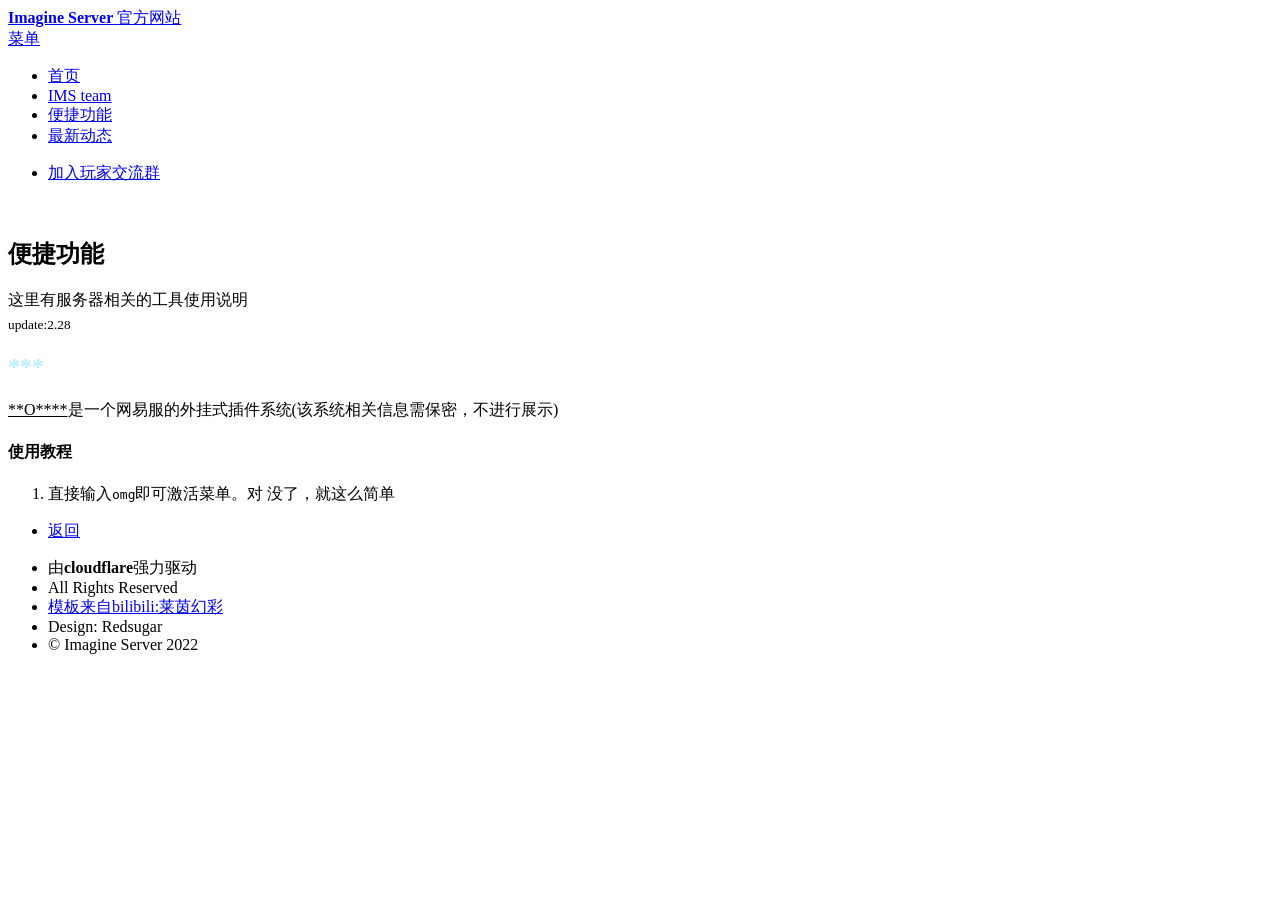
==== function.html @ ac9295f9 "Add files via upload" ====
<!DOCTYPE HTML>
<!--
	Forty by HTML5 UP
	html5up.net | @ajlkn
	Free for personal and commercial use under the CCA 3.0 license (html5up.net/license)
-->
<html>
	<head>
		<title>幻想浮城生电服务器 | 官方网站</title>
				<meta charset="utf-8" />
				<meta name="keywords" content="传奇,LEGS服务器,LEGServer,Legendary国际服,">
				<meta name="viewport" content="width=device-width, initial-scale=1, user-scalable=no" />
				<link rel="stylesheet" href="assets/css/main.css" />
				<link rel="shortcut icon" href="images/cd.ico"/>
				<noscript><link rel="stylesheet" href="assets/css/noscript.css" /></noscript>
			</head>
		<body class="is-preload">
		
			<!-- Wrapper -->
				<div id="wrapper">
		
					<!-- Header -->
						<header id="header" class="alt">
							<a href="index.html" class="logo"><strong>Imagine  Server</strong> <span> 官方网站</span></a>
							<nav>
								<a href="#menu">菜单</a>
							</nav>
						</header>
		
					<!-- Menu -->
						<nav id="menu">
							<ul class="links">
								<li><a href="index.html">首页</a></li>
								<li><a href="team.html">IMS team</a></li>
								<li><a href="function.html">便捷功能</a></li>
								<li><a href="404.html">最新动态</a></li>
							</ul>
							<ul class="actions stacked">
								<li><a href="https://jq.qq.com/?_wv=1027&k=iuKYeEGl" class="button primary fit">加入玩家交流群</a></li>
							</ul>
						</nav>

				<!-- Banner -->
				<!-- Note: The "styleN" class below should match that of the header element. -->
					<section id="banner" class="style3">
						<div class="inner">
							<span class="image">
								<img src="images/pic07.jpg" alt="" />
							</span>
							<header class="major">
								<h1>便捷功能</h1>
							</header>
							<div class="content">
								<p>这里有服务器相关的工具使用说明<br><sub>update:2.28</sub></p>
							</div>
						</div>
					</section>

				<!-- Main -->
					<div id="main">

						<!-- One -->
					<div class="inner">
						<div class="row">
							<div class="col-6 col-12-small">
								<h2><font color="#b7efff">***</font></h2>
								<p><u>**O****</u>是一个网易服的外挂式插件系统(该系统相关信息需保密，不进行展示)</p>
								
								<h4>使用教程</h4>
								<ol>
									<li>直接输入<code>omg</code>即可激活菜单。对 没了，就这么简单</li>
								</ol>
								</div>
							</div>
					</div>
					<div class="col-6 col-12-small">
						<ul class="actions stacked">
						<li><a href="index.html" class="button primary fit">返回</a></li>
						</ul>
					</div>
				<!-- Footer -->
					<footer id="footer">
						<div class="inner">
							<ul class="copyright">
								<li>由<strong>cloudflare</strong>强力驱动</li><li>All Rights Reserved</li><li><a href="https://space.bilibili.com/520320534/">模板来自bilibili:莱茵幻彩</a></li><li>Design: Redsugar</li><li>&copy; Imagine Server 2022</li><!--   莱幻工作室——IMS幻想浮城服务器管理组-->
							</ul>
						</div>
					</footer>
					</div>

			

		<!-- Scripts -->
			<script src="assets/js/jquery.min.js"></script>
			<script src="assets/js/jquery.scrolly.min.js"></script>
			<script src="assets/js/jquery.scrollex.min.js"></script>
			<script src="assets/js/browser.min.js"></script>
			<script src="assets/js/breakpoints.min.js"></script>
			<script src="assets/js/util.js"></script>
			<script src="assets/js/main.js"></script>

	</body>
</html>
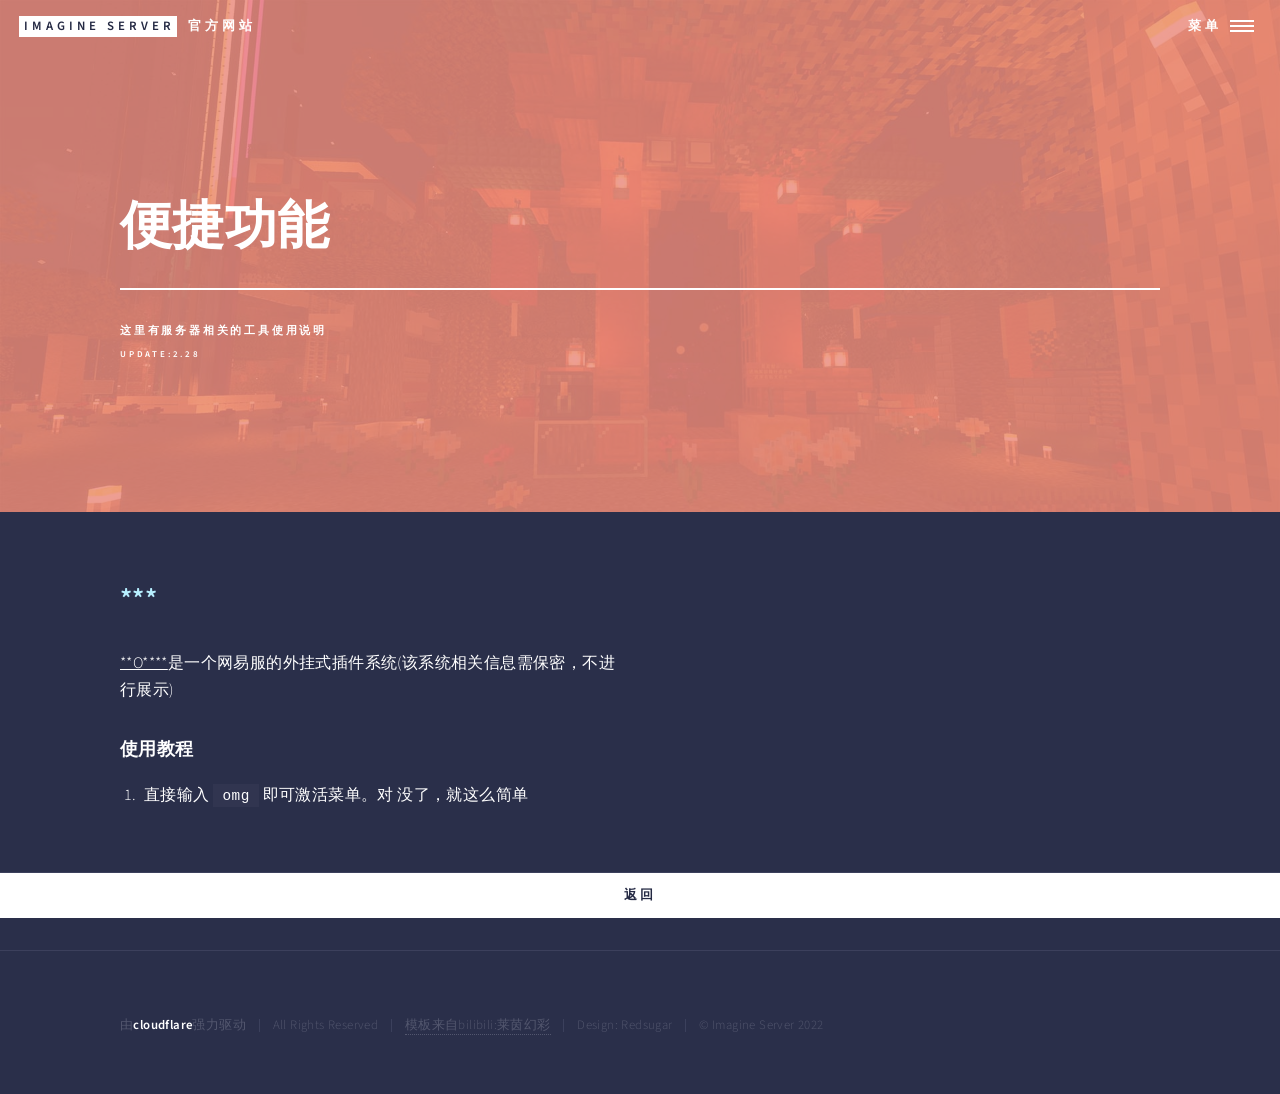
==== commit 3454befb: "Update function.html" ====
--- a/function.html
+++ b/function.html
@@ -6,7 +6,7 @@
 -->
 <html>
 	<head>
-		<title>幻想浮城生电服务器 | 官方网站</title>
+		<title>LEGS服务器 | 官方网站</title>
 				<meta charset="utf-8" />
 				<meta name="keywords" content="传奇,LEGS服务器,LEGServer,Legendary国际服,">
 				<meta name="viewport" content="width=device-width, initial-scale=1, user-scalable=no" />
@@ -31,12 +31,12 @@
 						<nav id="menu">
 							<ul class="links">
 								<li><a href="index.html">首页</a></li>
-								<li><a href="team.html">IMS team</a></li>
+								<li><a href="team.html">LEGS team</a></li>
 								<li><a href="function.html">便捷功能</a></li>
 								<li><a href="404.html">最新动态</a></li>
 							</ul>
 							<ul class="actions stacked">
-								<li><a href="https://jq.qq.com/?_wv=1027&k=iuKYeEGl" class="button primary fit">加入玩家交流群</a></li>
+								<li><a href="https://qm.qq.com/q/pB5KDAS6Sy" class="button primary fit">加入玩家交流群</a></li>
 							</ul>
 						</nav>
 
@@ -100,4 +100,4 @@
 			<script src="assets/js/main.js"></script>
 
 	</body>
-</html>+</html>
--- a/assets/css/main.css
+++ b/assets/css/main.css
@@ -0,0 +1,3952 @@
+@import url(fontawesome-all.min.css);
+@import url("https://fonts.googleapis.com/css?family=Source+Sans+Pro:300,300italic,600,600italic");
+
+/*
+	Forty by HTML5 UP
+	html5up.net | @ajlkn
+	Free for personal and commercial use under the CCA 3.0 license (html5up.net/license)
+*/
+
+html, body, div, span, applet, object,
+iframe, h1, h2, h3, h4, h5, h6, p, blockquote,
+pre, a, abbr, acronym, address, big, cite,
+code, del, dfn, em, img, ins, kbd, q, s, samp,
+small, strike, strong, sub, sup, tt, var, b,
+u, i, center, dl, dt, dd, ol, ul, li, fieldset,
+form, label, legend, table, caption, tbody,
+tfoot, thead, tr, th, td, article, aside,
+canvas, details, embed, figure, figcaption,
+footer, header, hgroup, menu, nav, output, ruby,
+section, summary, time, mark, audio, video {
+	margin: 0;
+	padding: 0;
+	border: 0;
+	font-size: 100%;
+	font: inherit;
+	vertical-align: baseline;}
+
+article, aside, details, figcaption, figure,
+footer, header, hgroup, menu, nav, section {
+	display: block;}
+
+body {
+	line-height: 1;
+}
+
+ol, ul {
+	list-style: none;
+}
+
+blockquote, q {
+	quotes: none;
+}
+
+	blockquote:before, blockquote:after, q:before, q:after {
+		content: '';
+		content: none;
+	}
+
+table {
+	border-collapse: collapse;
+	border-spacing: 0;
+}
+
+body {
+	-webkit-text-size-adjust: none;
+}
+
+mark {
+	background-color: transparent;
+	color: inherit;
+}
+
+input::-moz-focus-inner {
+	border: 0;
+	padding: 0;
+}
+
+input, select, textarea {
+	-moz-appearance: none;
+	-webkit-appearance: none;
+	-ms-appearance: none;
+	appearance: none;
+}
+
+/* Basic */
+
+	@-ms-viewport {
+		width: device-width;
+	}
+
+	body {
+		-ms-overflow-style: scrollbar;
+	}
+
+	@media screen and (max-width: 480px) {
+
+		html, body {
+			min-width: 320px;
+		}
+
+	}
+
+	html {
+		box-sizing: border-box;
+	}
+
+	*, *:before, *:after {
+		box-sizing: inherit;
+	}
+
+	body {
+		background: #242943;
+	}
+
+		body.is-preload *, body.is-preload *:before, body.is-preload *:after {
+			-moz-animation: none !important;
+			-webkit-animation: none !important;
+			-ms-animation: none !important;
+			animation: none !important;
+			-moz-transition: none !important;
+			-webkit-transition: none !important;
+			-ms-transition: none !important;
+			transition: none !important;
+		}
+
+/* Type */
+
+	body, input, select, textarea {
+		color: #ffffff;
+		font-family: "Source Sans Pro", Helvetica, sans-serif;
+		font-size: 17pt;
+		font-weight: 300;
+		letter-spacing: 0.025em;
+		line-height: 1.65;
+	}
+
+		@media screen and (max-width: 1680px) {
+
+			body, input, select, textarea {
+				font-size: 14pt;
+			}
+
+		}
+
+		@media screen and (max-width: 1280px) {
+
+			body, input, select, textarea {
+				font-size: 12pt;
+			}
+
+		}
+
+		@media screen and (max-width: 360px) {
+
+			body, input, select, textarea {
+				font-size: 11pt;
+			}
+
+		}
+
+	a {
+		-moz-transition: color 0.2s ease-in-out, border-bottom-color 0.2s ease-in-out;
+		-webkit-transition: color 0.2s ease-in-out, border-bottom-color 0.2s ease-in-out;
+		-ms-transition: color 0.2s ease-in-out, border-bottom-color 0.2s ease-in-out;
+		transition: color 0.2s ease-in-out, border-bottom-color 0.2s ease-in-out;
+		border-bottom: dotted 1px;
+		color: inherit;
+		text-decoration: none;
+	}
+
+		a:hover {
+			border-bottom-color: transparent;
+			color: #9bf1ff !important;
+		}
+
+		a:active {
+			color: #53e3fb !important;
+		}
+
+	strong, b {
+		color: #ffffff;
+		font-weight: 600;
+	}
+
+	em, i {
+		font-style: italic;
+	}
+
+	p {
+		margin: 0 0 2em 0;
+	}
+
+	h1, h2, h3, h4, h5, h6 {
+		color: #ffffff;
+		font-weight: 600;
+		line-height: 1.65;
+		margin: 0 0 1em 0;
+	}
+
+		h1 a, h2 a, h3 a, h4 a, h5 a, h6 a {
+			color: inherit;
+			border-bottom: 0;
+		}
+
+	h1 {
+		font-size: 2.5em;
+	}
+
+	h2 {
+		font-size: 1.75em;
+	}
+
+	h3 {
+		font-size: 1.35em;
+	}
+
+	h4 {
+		font-size: 1.1em;
+	}
+
+	h5 {
+		font-size: 0.9em;
+	}
+
+	h6 {
+		font-size: 0.7em;
+	}
+
+	@media screen and (max-width: 736px) {
+
+		h1 {
+			font-size: 2em;
+		}
+
+		h2 {
+			font-size: 1.5em;
+		}
+
+		h3 {
+			font-size: 1.25em;
+		}
+
+	}
+
+	sub {
+		font-size: 0.8em;
+		position: relative;
+		top: 0.5em;
+	}
+
+	sup {
+		font-size: 0.8em;
+		position: relative;
+		top: -0.5em;
+	}
+
+	blockquote {
+		border-left: solid 4px rgba(212, 212, 255, 0.1);
+		font-style: italic;
+		margin: 0 0 2em 0;
+		padding: 0.5em 0 0.5em 2em;
+	}
+
+	code {
+		background: rgba(212, 212, 255, 0.035);
+		font-family: "Courier New", monospace;
+		font-size: 0.9em;
+		margin: 0 0.25em;
+		padding: 0.25em 0.65em;
+	}
+
+	pre {
+		-webkit-overflow-scrolling: touch;
+		font-family: "Courier New", monospace;
+		font-size: 0.9em;
+		margin: 0 0 2em 0;
+	}
+
+		pre code {
+			display: block;
+			line-height: 1.75;
+			padding: 1em 1.5em;
+			overflow-x: auto;
+		}
+
+	hr {
+		border: 0;
+		border-bottom: solid 1px rgba(212, 212, 255, 0.1);
+		margin: 2em 0;
+	}
+
+		hr.major {
+			margin: 3em 0;
+		}
+
+	.align-left {
+		text-align: left;
+	}
+
+	.align-center {
+		text-align: center;
+	}
+
+	.align-right {
+		text-align: right;
+	}
+
+/* Row */
+
+	.row {
+		display: flex;
+		flex-wrap: wrap;
+		box-sizing: border-box;
+		align-items: stretch;
+	}
+
+		.row > * {
+			box-sizing: border-box;
+		}
+
+		.row.gtr-uniform > * > :last-child {
+			margin-bottom: 0;
+		}
+
+		.row.aln-left {
+			justify-content: flex-start;
+		}
+
+		.row.aln-center {
+			justify-content: center;
+		}
+
+		.row.aln-right {
+			justify-content: flex-end;
+		}
+
+		.row.aln-top {
+			align-items: flex-start;
+		}
+
+		.row.aln-middle {
+			align-items: center;
+		}
+
+		.row.aln-bottom {
+			align-items: flex-end;
+		}
+
+		.row > .imp {
+			order: -1;
+		}
+
+		.row > .col-1 {
+			width: 8.33333%;
+		}
+
+		.row > .off-1 {
+			margin-left: 8.33333%;
+		}
+
+		.row > .col-2 {
+			width: 16.66667%;
+		}
+
+		.row > .off-2 {
+			margin-left: 16.66667%;
+		}
+
+		.row > .col-3 {
+			width: 25%;
+		}
+
+		.row > .off-3 {
+			margin-left: 25%;
+		}
+
+		.row > .col-4 {
+			width: 33.33333%;
+		}
+
+		.row > .off-4 {
+			margin-left: 33.33333%;
+		}
+
+		.row > .col-5 {
+			width: 41.66667%;
+		}
+
+		.row > .off-5 {
+			margin-left: 41.66667%;
+		}
+
+		.row > .col-6 {
+			width: 50%;
+		}
+
+		.row > .off-6 {
+			margin-left: 50%;
+		}
+
+		.row > .col-7 {
+			width: 58.33333%;
+		}
+
+		.row > .off-7 {
+			margin-left: 58.33333%;
+		}
+
+		.row > .col-8 {
+			width: 66.66667%;
+		}
+
+		.row > .off-8 {
+			margin-left: 66.66667%;
+		}
+
+		.row > .col-9 {
+			width: 75%;
+		}
+
+		.row > .off-9 {
+			margin-left: 75%;
+		}
+
+		.row > .col-10 {
+			width: 83.33333%;
+		}
+
+		.row > .off-10 {
+			margin-left: 83.33333%;
+		}
+
+		.row > .col-11 {
+			width: 91.66667%;
+		}
+
+		.row > .off-11 {
+			margin-left: 91.66667%;
+		}
+
+		.row > .col-12 {
+			width: 100%;
+		}
+
+		.row > .off-12 {
+			margin-left: 100%;
+		}
+
+		.row.gtr-0 {
+			margin-top: 0;
+			margin-left: 0em;
+		}
+
+			.row.gtr-0 > * {
+				padding: 0 0 0 0em;
+			}
+
+			.row.gtr-0.gtr-uniform {
+				margin-top: 0em;
+			}
+
+				.row.gtr-0.gtr-uniform > * {
+					padding-top: 0em;
+				}
+
+		.row.gtr-25 {
+			margin-top: 0;
+			margin-left: -0.5em;
+		}
+
+			.row.gtr-25 > * {
+				padding: 0 0 0 0.5em;
+			}
+
+			.row.gtr-25.gtr-uniform {
+				margin-top: -0.5em;
+			}
+
+				.row.gtr-25.gtr-uniform > * {
+					padding-top: 0.5em;
+				}
+
+		.row.gtr-50 {
+			margin-top: 0;
+			margin-left: -1em;
+		}
+
+			.row.gtr-50 > * {
+				padding: 0 0 0 1em;
+			}
+
+			.row.gtr-50.gtr-uniform {
+				margin-top: -1em;
+			}
+
+				.row.gtr-50.gtr-uniform > * {
+					padding-top: 1em;
+				}
+
+		.row {
+			margin-top: 0;
+			margin-left: -2em;
+		}
+
+			.row > * {
+				padding: 0 0 0 2em;
+			}
+
+			.row.gtr-uniform {
+				margin-top: -2em;
+			}
+
+				.row.gtr-uniform > * {
+					padding-top: 2em;
+				}
+
+		.row.gtr-150 {
+			margin-top: 0;
+			margin-left: -3em;
+		}
+
+			.row.gtr-150 > * {
+				padding: 0 0 0 3em;
+			}
+
+			.row.gtr-150.gtr-uniform {
+				margin-top: -3em;
+			}
+
+				.row.gtr-150.gtr-uniform > * {
+					padding-top: 3em;
+				}
+
+		.row.gtr-200 {
+			margin-top: 0;
+			margin-left: -4em;
+		}
+
+			.row.gtr-200 > * {
+				padding: 0 0 0 4em;
+			}
+
+			.row.gtr-200.gtr-uniform {
+				margin-top: -4em;
+			}
+
+				.row.gtr-200.gtr-uniform > * {
+					padding-top: 4em;
+				}
+
+		@media screen and (max-width: 1680px) {
+
+			.row {
+				display: flex;
+				flex-wrap: wrap;
+				box-sizing: border-box;
+				align-items: stretch;
+			}
+
+				.row > * {
+					box-sizing: border-box;
+				}
+
+				.row.gtr-uniform > * > :last-child {
+					margin-bottom: 0;
+				}
+
+				.row.aln-left {
+					justify-content: flex-start;
+				}
+
+				.row.aln-center {
+					justify-content: center;
+				}
+
+				.row.aln-right {
+					justify-content: flex-end;
+				}
+
+				.row.aln-top {
+					align-items: flex-start;
+				}
+
+				.row.aln-middle {
+					align-items: center;
+				}
+
+				.row.aln-bottom {
+					align-items: flex-end;
+				}
+
+				.row > .imp-xlarge {
+					order: -1;
+				}
+
+				.row > .col-1-xlarge {
+					width: 8.33333%;
+				}
+
+				.row > .off-1-xlarge {
+					margin-left: 8.33333%;
+				}
+
+				.row > .col-2-xlarge {
+					width: 16.66667%;
+				}
+
+				.row > .off-2-xlarge {
+					margin-left: 16.66667%;
+				}
+
+				.row > .col-3-xlarge {
+					width: 25%;
+				}
+
+				.row > .off-3-xlarge {
+					margin-left: 25%;
+				}
+
+				.row > .col-4-xlarge {
+					width: 33.33333%;
+				}
+
+				.row > .off-4-xlarge {
+					margin-left: 33.33333%;
+				}
+
+				.row > .col-5-xlarge {
+					width: 41.66667%;
+				}
+
+				.row > .off-5-xlarge {
+					margin-left: 41.66667%;
+				}
+
+				.row > .col-6-xlarge {
+					width: 50%;
+				}
+
+				.row > .off-6-xlarge {
+					margin-left: 50%;
+				}
+
+				.row > .col-7-xlarge {
+					width: 58.33333%;
+				}
+
+				.row > .off-7-xlarge {
+					margin-left: 58.33333%;
+				}
+
+				.row > .col-8-xlarge {
+					width: 66.66667%;
+				}
+
+				.row > .off-8-xlarge {
+					margin-left: 66.66667%;
+				}
+
+				.row > .col-9-xlarge {
+					width: 75%;
+				}
+
+				.row > .off-9-xlarge {
+					margin-left: 75%;
+				}
+
+				.row > .col-10-xlarge {
+					width: 83.33333%;
+				}
+
+				.row > .off-10-xlarge {
+					margin-left: 83.33333%;
+				}
+
+				.row > .col-11-xlarge {
+					width: 91.66667%;
+				}
+
+				.row > .off-11-xlarge {
+					margin-left: 91.66667%;
+				}
+
+				.row > .col-12-xlarge {
+					width: 100%;
+				}
+
+				.row > .off-12-xlarge {
+					margin-left: 100%;
+				}
+
+				.row.gtr-0 {
+					margin-top: 0;
+					margin-left: 0em;
+				}
+
+					.row.gtr-0 > * {
+						padding: 0 0 0 0em;
+					}
+
+					.row.gtr-0.gtr-uniform {
+						margin-top: 0em;
+					}
+
+						.row.gtr-0.gtr-uniform > * {
+							padding-top: 0em;
+						}
+
+				.row.gtr-25 {
+					margin-top: 0;
+					margin-left: -0.5em;
+				}
+
+					.row.gtr-25 > * {
+						padding: 0 0 0 0.5em;
+					}
+
+					.row.gtr-25.gtr-uniform {
+						margin-top: -0.5em;
+					}
+
+						.row.gtr-25.gtr-uniform > * {
+							padding-top: 0.5em;
+						}
+
+				.row.gtr-50 {
+					margin-top: 0;
+					margin-left: -1em;
+				}
+
+					.row.gtr-50 > * {
+						padding: 0 0 0 1em;
+					}
+
+					.row.gtr-50.gtr-uniform {
+						margin-top: -1em;
+					}
+
+						.row.gtr-50.gtr-uniform > * {
+							padding-top: 1em;
+						}
+
+				.row {
+					margin-top: 0;
+					margin-left: -2em;
+				}
+
+					.row > * {
+						padding: 0 0 0 2em;
+					}
+
+					.row.gtr-uniform {
+						margin-top: -2em;
+					}
+
+						.row.gtr-uniform > * {
+							padding-top: 2em;
+						}
+
+				.row.gtr-150 {
+					margin-top: 0;
+					margin-left: -3em;
+				}
+
+					.row.gtr-150 > * {
+						padding: 0 0 0 3em;
+					}
+
+					.row.gtr-150.gtr-uniform {
+						margin-top: -3em;
+					}
+
+						.row.gtr-150.gtr-uniform > * {
+							padding-top: 3em;
+						}
+
+				.row.gtr-200 {
+					margin-top: 0;
+					margin-left: -4em;
+				}
+
+					.row.gtr-200 > * {
+						padding: 0 0 0 4em;
+					}
+
+					.row.gtr-200.gtr-uniform {
+						margin-top: -4em;
+					}
+
+						.row.gtr-200.gtr-uniform > * {
+							padding-top: 4em;
+						}
+
+		}
+
+		@media screen and (max-width: 1280px) {
+
+			.row {
+				display: flex;
+				flex-wrap: wrap;
+				box-sizing: border-box;
+				align-items: stretch;
+			}
+
+				.row > * {
+					box-sizing: border-box;
+				}
+
+				.row.gtr-uniform > * > :last-child {
+					margin-bottom: 0;
+				}
+
+				.row.aln-left {
+					justify-content: flex-start;
+				}
+
+				.row.aln-center {
+					justify-content: center;
+				}
+
+				.row.aln-right {
+					justify-content: flex-end;
+				}
+
+				.row.aln-top {
+					align-items: flex-start;
+				}
+
+				.row.aln-middle {
+					align-items: center;
+				}
+
+				.row.aln-bottom {
+					align-items: flex-end;
+				}
+
+				.row > .imp-large {
+					order: -1;
+				}
+
+				.row > .col-1-large {
+					width: 8.33333%;
+				}
+
+				.row > .off-1-large {
+					margin-left: 8.33333%;
+				}
+
+				.row > .col-2-large {
+					width: 16.66667%;
+				}
+
+				.row > .off-2-large {
+					margin-left: 16.66667%;
+				}
+
+				.row > .col-3-large {
+					width: 25%;
+				}
+
+				.row > .off-3-large {
+					margin-left: 25%;
+				}
+
+				.row > .col-4-large {
+					width: 33.33333%;
+				}
+
+				.row > .off-4-large {
+					margin-left: 33.33333%;
+				}
+
+				.row > .col-5-large {
+					width: 41.66667%;
+				}
+
+				.row > .off-5-large {
+					margin-left: 41.66667%;
+				}
+
+				.row > .col-6-large {
+					width: 50%;
+				}
+
+				.row > .off-6-large {
+					margin-left: 50%;
+				}
+
+				.row > .col-7-large {
+					width: 58.33333%;
+				}
+
+				.row > .off-7-large {
+					margin-left: 58.33333%;
+				}
+
+				.row > .col-8-large {
+					width: 66.66667%;
+				}
+
+				.row > .off-8-large {
+					margin-left: 66.66667%;
+				}
+
+				.row > .col-9-large {
+					width: 75%;
+				}
+
+				.row > .off-9-large {
+					margin-left: 75%;
+				}
+
+				.row > .col-10-large {
+					width: 83.33333%;
+				}
+
+				.row > .off-10-large {
+					margin-left: 83.33333%;
+				}
+
+				.row > .col-11-large {
+					width: 91.66667%;
+				}
+
+				.row > .off-11-large {
+					margin-left: 91.66667%;
+				}
+
+				.row > .col-12-large {
+					width: 100%;
+				}
+
+				.row > .off-12-large {
+					margin-left: 100%;
+				}
+
+				.row.gtr-0 {
+					margin-top: 0;
+					margin-left: 0em;
+				}
+
+					.row.gtr-0 > * {
+						padding: 0 0 0 0em;
+					}
+
+					.row.gtr-0.gtr-uniform {
+						margin-top: 0em;
+					}
+
+						.row.gtr-0.gtr-uniform > * {
+							padding-top: 0em;
+						}
+
+				.row.gtr-25 {
+					margin-top: 0;
+					margin-left: -0.375em;
+				}
+
+					.row.gtr-25 > * {
+						padding: 0 0 0 0.375em;
+					}
+
+					.row.gtr-25.gtr-uniform {
+						margin-top: -0.375em;
+					}
+
+						.row.gtr-25.gtr-uniform > * {
+							padding-top: 0.375em;
+						}
+
+				.row.gtr-50 {
+					margin-top: 0;
+					margin-left: -0.75em;
+				}
+
+					.row.gtr-50 > * {
+						padding: 0 0 0 0.75em;
+					}
+
+					.row.gtr-50.gtr-uniform {
+						margin-top: -0.75em;
+					}
+
+						.row.gtr-50.gtr-uniform > * {
+							padding-top: 0.75em;
+						}
+
+				.row {
+					margin-top: 0;
+					margin-left: -1.5em;
+				}
+
+					.row > * {
+						padding: 0 0 0 1.5em;
+					}
+
+					.row.gtr-uniform {
+						margin-top: -1.5em;
+					}
+
+						.row.gtr-uniform > * {
+							padding-top: 1.5em;
+						}
+
+				.row.gtr-150 {
+					margin-top: 0;
+					margin-left: -2.25em;
+				}
+
+					.row.gtr-150 > * {
+						padding: 0 0 0 2.25em;
+					}
+
+					.row.gtr-150.gtr-uniform {
+						margin-top: -2.25em;
+					}
+
+						.row.gtr-150.gtr-uniform > * {
+							padding-top: 2.25em;
+						}
+
+				.row.gtr-200 {
+					margin-top: 0;
+					margin-left: -3em;
+				}
+
+					.row.gtr-200 > * {
+						padding: 0 0 0 3em;
+					}
+
+					.row.gtr-200.gtr-uniform {
+						margin-top: -3em;
+					}
+
+						.row.gtr-200.gtr-uniform > * {
+							padding-top: 3em;
+						}
+
+		}
+
+		@media screen and (max-width: 980px) {
+
+			.row {
+				display: flex;
+				flex-wrap: wrap;
+				box-sizing: border-box;
+				align-items: stretch;
+			}
+
+				.row > * {
+					box-sizing: border-box;
+				}
+
+				.row.gtr-uniform > * > :last-child {
+					margin-bottom: 0;
+				}
+
+				.row.aln-left {
+					justify-content: flex-start;
+				}
+
+				.row.aln-center {
+					justify-content: center;
+				}
+
+				.row.aln-right {
+					justify-content: flex-end;
+				}
+
+				.row.aln-top {
+					align-items: flex-start;
+				}
+
+				.row.aln-middle {
+					align-items: center;
+				}
+
+				.row.aln-bottom {
+					align-items: flex-end;
+				}
+
+				.row > .imp-medium {
+					order: -1;
+				}
+
+				.row > .col-1-medium {
+					width: 8.33333%;
+				}
+
+				.row > .off-1-medium {
+					margin-left: 8.33333%;
+				}
+
+				.row > .col-2-medium {
+					width: 16.66667%;
+				}
+
+				.row > .off-2-medium {
+					margin-left: 16.66667%;
+				}
+
+				.row > .col-3-medium {
+					width: 25%;
+				}
+
+				.row > .off-3-medium {
+					margin-left: 25%;
+				}
+
+				.row > .col-4-medium {
+					width: 33.33333%;
+				}
+
+				.row > .off-4-medium {
+					margin-left: 33.33333%;
+				}
+
+				.row > .col-5-medium {
+					width: 41.66667%;
+				}
+
+				.row > .off-5-medium {
+					margin-left: 41.66667%;
+				}
+
+				.row > .col-6-medium {
+					width: 50%;
+				}
+
+				.row > .off-6-medium {
+					margin-left: 50%;
+				}
+
+				.row > .col-7-medium {
+					width: 58.33333%;
+				}
+
+				.row > .off-7-medium {
+					margin-left: 58.33333%;
+				}
+
+				.row > .col-8-medium {
+					width: 66.66667%;
+				}
+
+				.row > .off-8-medium {
+					margin-left: 66.66667%;
+				}
+
+				.row > .col-9-medium {
+					width: 75%;
+				}
+
+				.row > .off-9-medium {
+					margin-left: 75%;
+				}
+
+				.row > .col-10-medium {
+					width: 83.33333%;
+				}
+
+				.row > .off-10-medium {
+					margin-left: 83.33333%;
+				}
+
+				.row > .col-11-medium {
+					width: 91.66667%;
+				}
+
+				.row > .off-11-medium {
+					margin-left: 91.66667%;
+				}
+
+				.row > .col-12-medium {
+					width: 100%;
+				}
+
+				.row > .off-12-medium {
+					margin-left: 100%;
+				}
+
+				.row.gtr-0 {
+					margin-top: 0;
+					margin-left: 0em;
+				}
+
+					.row.gtr-0 > * {
+						padding: 0 0 0 0em;
+					}
+
+					.row.gtr-0.gtr-uniform {
+						margin-top: 0em;
+					}
+
+						.row.gtr-0.gtr-uniform > * {
+							padding-top: 0em;
+						}
+
+				.row.gtr-25 {
+					margin-top: 0;
+					margin-left: -0.375em;
+				}
+
+					.row.gtr-25 > * {
+						padding: 0 0 0 0.375em;
+					}
+
+					.row.gtr-25.gtr-uniform {
+						margin-top: -0.375em;
+					}
+
+						.row.gtr-25.gtr-uniform > * {
+							padding-top: 0.375em;
+						}
+
+				.row.gtr-50 {
+					margin-top: 0;
+					margin-left: -0.75em;
+				}
+
+					.row.gtr-50 > * {
+						padding: 0 0 0 0.75em;
+					}
+
+					.row.gtr-50.gtr-uniform {
+						margin-top: -0.75em;
+					}
+
+						.row.gtr-50.gtr-uniform > * {
+							padding-top: 0.75em;
+						}
+
+				.row {
+					margin-top: 0;
+					margin-left: -1.5em;
+				}
+
+					.row > * {
+						padding: 0 0 0 1.5em;
+					}
+
+					.row.gtr-uniform {
+						margin-top: -1.5em;
+					}
+
+						.row.gtr-uniform > * {
+							padding-top: 1.5em;
+						}
+
+				.row.gtr-150 {
+					margin-top: 0;
+					margin-left: -2.25em;
+				}
+
+					.row.gtr-150 > * {
+						padding: 0 0 0 2.25em;
+					}
+
+					.row.gtr-150.gtr-uniform {
+						margin-top: -2.25em;
+					}
+
+						.row.gtr-150.gtr-uniform > * {
+							padding-top: 2.25em;
+						}
+
+				.row.gtr-200 {
+					margin-top: 0;
+					margin-left: -3em;
+				}
+
+					.row.gtr-200 > * {
+						padding: 0 0 0 3em;
+					}
+
+					.row.gtr-200.gtr-uniform {
+						margin-top: -3em;
+					}
+
+						.row.gtr-200.gtr-uniform > * {
+							padding-top: 3em;
+						}
+
+		}
+
+		@media screen and (max-width: 736px) {
+
+			.row {
+				display: flex;
+				flex-wrap: wrap;
+				box-sizing: border-box;
+				align-items: stretch;
+			}
+
+				.row > * {
+					box-sizing: border-box;
+				}
+
+				.row.gtr-uniform > * > :last-child {
+					margin-bottom: 0;
+				}
+
+				.row.aln-left {
+					justify-content: flex-start;
+				}
+
+				.row.aln-center {
+					justify-content: center;
+				}
+
+				.row.aln-right {
+					justify-content: flex-end;
+				}
+
+				.row.aln-top {
+					align-items: flex-start;
+				}
+
+				.row.aln-middle {
+					align-items: center;
+				}
+
+				.row.aln-bottom {
+					align-items: flex-end;
+				}
+
+				.row > .imp-small {
+					order: -1;
+				}
+
+				.row > .col-1-small {
+					width: 8.33333%;
+				}
+
+				.row > .off-1-small {
+					margin-left: 8.33333%;
+				}
+
+				.row > .col-2-small {
+					width: 16.66667%;
+				}
+
+				.row > .off-2-small {
+					margin-left: 16.66667%;
+				}
+
+				.row > .col-3-small {
+					width: 25%;
+				}
+
+				.row > .off-3-small {
+					margin-left: 25%;
+				}
+
+				.row > .col-4-small {
+					width: 33.33333%;
+				}
+
+				.row > .off-4-small {
+					margin-left: 33.33333%;
+				}
+
+				.row > .col-5-small {
+					width: 41.66667%;
+				}
+
+				.row > .off-5-small {
+					margin-left: 41.66667%;
+				}
+
+				.row > .col-6-small {
+					width: 50%;
+				}
+
+				.row > .off-6-small {
+					margin-left: 50%;
+				}
+
+				.row > .col-7-small {
+					width: 58.33333%;
+				}
+
+				.row > .off-7-small {
+					margin-left: 58.33333%;
+				}
+
+				.row > .col-8-small {
+					width: 66.66667%;
+				}
+
+				.row > .off-8-small {
+					margin-left: 66.66667%;
+				}
+
+				.row > .col-9-small {
+					width: 75%;
+				}
+
+				.row > .off-9-small {
+					margin-left: 75%;
+				}
+
+				.row > .col-10-small {
+					width: 83.33333%;
+				}
+
+				.row > .off-10-small {
+					margin-left: 83.33333%;
+				}
+
+				.row > .col-11-small {
+					width: 91.66667%;
+				}
+
+				.row > .off-11-small {
+					margin-left: 91.66667%;
+				}
+
+				.row > .col-12-small {
+					width: 100%;
+				}
+
+				.row > .off-12-small {
+					margin-left: 100%;
+				}
+
+				.row.gtr-0 {
+					margin-top: 0;
+					margin-left: 0em;
+				}
+
+					.row.gtr-0 > * {
+						padding: 0 0 0 0em;
+					}
+
+					.row.gtr-0.gtr-uniform {
+						margin-top: 0em;
+					}
+
+						.row.gtr-0.gtr-uniform > * {
+							padding-top: 0em;
+						}
+
+				.row.gtr-25 {
+					margin-top: 0;
+					margin-left: -0.3125em;
+				}
+
+					.row.gtr-25 > * {
+						padding: 0 0 0 0.3125em;
+					}
+
+					.row.gtr-25.gtr-uniform {
+						margin-top: -0.3125em;
+					}
+
+						.row.gtr-25.gtr-uniform > * {
+							padding-top: 0.3125em;
+						}
+
+				.row.gtr-50 {
+					margin-top: 0;
+					margin-left: -0.625em;
+				}
+
+					.row.gtr-50 > * {
+						padding: 0 0 0 0.625em;
+					}
+
+					.row.gtr-50.gtr-uniform {
+						margin-top: -0.625em;
+					}
+
+						.row.gtr-50.gtr-uniform > * {
+							padding-top: 0.625em;
+						}
+
+				.row {
+					margin-top: 0;
+					margin-left: -1.25em;
+				}
+
+					.row > * {
+						padding: 0 0 0 1.25em;
+					}
+
+					.row.gtr-uniform {
+						margin-top: -1.25em;
+					}
+
+						.row.gtr-uniform > * {
+							padding-top: 1.25em;
+						}
+
+				.row.gtr-150 {
+					margin-top: 0;
+					margin-left: -1.875em;
+				}
+
+					.row.gtr-150 > * {
+						padding: 0 0 0 1.875em;
+					}
+
+					.row.gtr-150.gtr-uniform {
+						margin-top: -1.875em;
+					}
+
+						.row.gtr-150.gtr-uniform > * {
+							padding-top: 1.875em;
+						}
+
+				.row.gtr-200 {
+					margin-top: 0;
+					margin-left: -2.5em;
+				}
+
+					.row.gtr-200 > * {
+						padding: 0 0 0 2.5em;
+					}
+
+					.row.gtr-200.gtr-uniform {
+						margin-top: -2.5em;
+					}
+
+						.row.gtr-200.gtr-uniform > * {
+							padding-top: 2.5em;
+						}
+
+		}
+
+		@media screen and (max-width: 480px) {
+
+			.row {
+				display: flex;
+				flex-wrap: wrap;
+				box-sizing: border-box;
+				align-items: stretch;
+			}
+
+				.row > * {
+					box-sizing: border-box;
+				}
+
+				.row.gtr-uniform > * > :last-child {
+					margin-bottom: 0;
+				}
+
+				.row.aln-left {
+					justify-content: flex-start;
+				}
+
+				.row.aln-center {
+					justify-content: center;
+				}
+
+				.row.aln-right {
+					justify-content: flex-end;
+				}
+
+				.row.aln-top {
+					align-items: flex-start;
+				}
+
+				.row.aln-middle {
+					align-items: center;
+				}
+
+				.row.aln-bottom {
+					align-items: flex-end;
+				}
+
+				.row > .imp-xsmall {
+					order: -1;
+				}
+
+				.row > .col-1-xsmall {
+					width: 8.33333%;
+				}
+
+				.row > .off-1-xsmall {
+					margin-left: 8.33333%;
+				}
+
+				.row > .col-2-xsmall {
+					width: 16.66667%;
+				}
+
+				.row > .off-2-xsmall {
+					margin-left: 16.66667%;
+				}
+
+				.row > .col-3-xsmall {
+					width: 25%;
+				}
+
+				.row > .off-3-xsmall {
+					margin-left: 25%;
+				}
+
+				.row > .col-4-xsmall {
+					width: 33.33333%;
+				}
+
+				.row > .off-4-xsmall {
+					margin-left: 33.33333%;
+				}
+
+				.row > .col-5-xsmall {
+					width: 41.66667%;
+				}
+
+				.row > .off-5-xsmall {
+					margin-left: 41.66667%;
+				}
+
+				.row > .col-6-xsmall {
+					width: 50%;
+				}
+
+				.row > .off-6-xsmall {
+					margin-left: 50%;
+				}
+
+				.row > .col-7-xsmall {
+					width: 58.33333%;
+				}
+
+				.row > .off-7-xsmall {
+					margin-left: 58.33333%;
+				}
+
+				.row > .col-8-xsmall {
+					width: 66.66667%;
+				}
+
+				.row > .off-8-xsmall {
+					margin-left: 66.66667%;
+				}
+
+				.row > .col-9-xsmall {
+					width: 75%;
+				}
+
+				.row > .off-9-xsmall {
+					margin-left: 75%;
+				}
+
+				.row > .col-10-xsmall {
+					width: 83.33333%;
+				}
+
+				.row > .off-10-xsmall {
+					margin-left: 83.33333%;
+				}
+
+				.row > .col-11-xsmall {
+					width: 91.66667%;
+				}
+
+				.row > .off-11-xsmall {
+					margin-left: 91.66667%;
+				}
+
+				.row > .col-12-xsmall {
+					width: 100%;
+				}
+
+				.row > .off-12-xsmall {
+					margin-left: 100%;
+				}
+
+				.row.gtr-0 {
+					margin-top: 0;
+					margin-left: 0em;
+				}
+
+					.row.gtr-0 > * {
+						padding: 0 0 0 0em;
+					}
+
+					.row.gtr-0.gtr-uniform {
+						margin-top: 0em;
+					}
+
+						.row.gtr-0.gtr-uniform > * {
+							padding-top: 0em;
+						}
+
+				.row.gtr-25 {
+					margin-top: 0;
+					margin-left: -0.3125em;
+				}
+
+					.row.gtr-25 > * {
+						padding: 0 0 0 0.3125em;
+					}
+
+					.row.gtr-25.gtr-uniform {
+						margin-top: -0.3125em;
+					}
+
+						.row.gtr-25.gtr-uniform > * {
+							padding-top: 0.3125em;
+						}
+
+				.row.gtr-50 {
+					margin-top: 0;
+					margin-left: -0.625em;
+				}
+
+					.row.gtr-50 > * {
+						padding: 0 0 0 0.625em;
+					}
+
+					.row.gtr-50.gtr-uniform {
+						margin-top: -0.625em;
+					}
+
+						.row.gtr-50.gtr-uniform > * {
+							padding-top: 0.625em;
+						}
+
+				.row {
+					margin-top: 0;
+					margin-left: -1.25em;
+				}
+
+					.row > * {
+						padding: 0 0 0 1.25em;
+					}
+
+					.row.gtr-uniform {
+						margin-top: -1.25em;
+					}
+
+						.row.gtr-uniform > * {
+							padding-top: 1.25em;
+						}
+
+				.row.gtr-150 {
+					margin-top: 0;
+					margin-left: -1.875em;
+				}
+
+					.row.gtr-150 > * {
+						padding: 0 0 0 1.875em;
+					}
+
+					.row.gtr-150.gtr-uniform {
+						margin-top: -1.875em;
+					}
+
+						.row.gtr-150.gtr-uniform > * {
+							padding-top: 1.875em;
+						}
+
+				.row.gtr-200 {
+					margin-top: 0;
+					margin-left: -2.5em;
+				}
+
+					.row.gtr-200 > * {
+						padding: 0 0 0 2.5em;
+					}
+
+					.row.gtr-200.gtr-uniform {
+						margin-top: -2.5em;
+					}
+
+						.row.gtr-200.gtr-uniform > * {
+							padding-top: 2.5em;
+						}
+
+		}
+
+/* Section/Article */
+
+	section.special, article.special {
+		text-align: center;
+	}
+
+	header.major {
+		width: -moz-max-content;
+		width: -webkit-max-content;
+		width: -ms-max-content;
+		width: max-content;
+		margin-bottom: 2em;
+	}
+
+		header.major > :first-child {
+			margin-bottom: 0;
+			width: calc(100% + 0.5em);
+		}
+
+			header.major > :first-child:after {
+				content: '';
+				background-color: #ffffff;
+				display: block;
+				height: 2px;
+				margin: 0.325em 0 0.5em 0;
+				width: 100%;
+			}
+
+		header.major > p {
+			font-size: 0.7em;
+			font-weight: 600;
+			letter-spacing: 0.25em;
+			margin-bottom: 0;
+			text-transform: uppercase;
+		}
+
+		body.is-ie header.major > :first-child:after {
+			max-width: 9em;
+		}
+
+		body.is-ie header.major > h1:after {
+			max-width: 100% !important;
+		}
+
+	@media screen and (max-width: 736px) {
+
+		header.major > p br {
+			display: none;
+		}
+
+	}
+
+/* Form */
+
+	form {
+		margin: 0 0 2em 0;
+	}
+
+		form > :last-child {
+			margin-bottom: 0;
+		}
+
+		form > .fields {
+			display: -moz-flex;
+			display: -webkit-flex;
+			display: -ms-flex;
+			display: flex;
+			-moz-flex-wrap: wrap;
+			-webkit-flex-wrap: wrap;
+			-ms-flex-wrap: wrap;
+			flex-wrap: wrap;
+			width: calc(100% + 3em);
+			margin: -1.5em 0 2em -1.5em;
+		}
+
+			form > .fields > .field {
+				-moz-flex-grow: 0;
+				-webkit-flex-grow: 0;
+				-ms-flex-grow: 0;
+				flex-grow: 0;
+				-moz-flex-shrink: 0;
+				-webkit-flex-shrink: 0;
+				-ms-flex-shrink: 0;
+				flex-shrink: 0;
+				padding: 1.5em 0 0 1.5em;
+				width: calc(100% - 1.5em);
+			}
+
+				form > .fields > .field.half {
+					width: calc(50% - 0.75em);
+				}
+
+				form > .fields > .field.third {
+					width: calc(100%/3 - 0.5em);
+				}
+
+				form > .fields > .field.quarter {
+					width: calc(25% - 0.375em);
+				}
+
+		@media screen and (max-width: 480px) {
+
+			form > .fields {
+				width: calc(100% + 3em);
+				margin: -1.5em 0 2em -1.5em;
+			}
+
+				form > .fields > .field {
+					padding: 1.5em 0 0 1.5em;
+					width: calc(100% - 1.5em);
+				}
+
+					form > .fields > .field.half {
+						width: calc(100% - 1.5em);
+					}
+
+					form > .fields > .field.third {
+						width: calc(100% - 1.5em);
+					}
+
+					form > .fields > .field.quarter {
+						width: calc(100% - 1.5em);
+					}
+
+		}
+
+	label {
+		color: #ffffff;
+		display: block;
+		font-size: 0.8em;
+		font-weight: 600;
+		letter-spacing: 0.25em;
+		margin: 0 0 1em 0;
+		text-transform: uppercase;
+	}
+
+	input[type="text"],
+	input[type="password"],
+	input[type="email"],
+	input[type="tel"],
+	input[type="search"],
+	input[type="url"],
+	select,
+	textarea {
+		-moz-appearance: none;
+		-webkit-appearance: none;
+		-ms-appearance: none;
+		appearance: none;
+		background: rgba(212, 212, 255, 0.035);
+		border: none;
+		border-radius: 0;
+		color: inherit;
+		display: block;
+		outline: 0;
+		padding: 0 1em;
+		text-decoration: none;
+		width: 100%;
+	}
+
+		input[type="text"]:invalid,
+		input[type="password"]:invalid,
+		input[type="email"]:invalid,
+		input[type="tel"]:invalid,
+		input[type="search"]:invalid,
+		input[type="url"]:invalid,
+		select:invalid,
+		textarea:invalid {
+			box-shadow: none;
+		}
+
+		input[type="text"]:focus,
+		input[type="password"]:focus,
+		input[type="email"]:focus,
+		input[type="tel"]:focus,
+		input[type="search"]:focus,
+		input[type="url"]:focus,
+		select:focus,
+		textarea:focus {
+			border-color: #9bf1ff;
+			box-shadow: 0 0 0 2px #9bf1ff;
+		}
+
+	select {
+		background-image: url("data:image/svg+xml;charset=utf8,%3Csvg xmlns='http://www.w3.org/2000/svg' width='40' height='40' preserveAspectRatio='none' viewBox='0 0 40 40'%3E%3Cpath d='M9.4,12.3l10.4,10.4l10.4-10.4c0.2-0.2,0.5-0.4,0.9-0.4c0.3,0,0.6,0.1,0.9,0.4l3.3,3.3c0.2,0.2,0.4,0.5,0.4,0.9 c0,0.4-0.1,0.6-0.4,0.9L20.7,31.9c-0.2,0.2-0.5,0.4-0.9,0.4c-0.3,0-0.6-0.1-0.9-0.4L4.3,17.3c-0.2-0.2-0.4-0.5-0.4-0.9 c0-0.4,0.1-0.6,0.4-0.9l3.3-3.3c0.2-0.2,0.5-0.4,0.9-0.4S9.1,12.1,9.4,12.3z' fill='rgba(212, 212, 255, 0.1)' /%3E%3C/svg%3E");
+		background-size: 1.25rem;
+		background-repeat: no-repeat;
+		background-position: calc(100% - 1rem) center;
+		height: 2.75em;
+		padding-right: 2.75em;
+		text-overflow: ellipsis;
+	}
+
+		select option {
+			color: #ffffff;
+			background: #242943;
+		}
+
+		select:focus::-ms-value {
+			background-color: transparent;
+		}
+
+		select::-ms-expand {
+			display: none;
+		}
+
+	input[type="text"],
+	input[type="password"],
+	input[type="email"],
+	input[type="tel"],
+	input[type="search"],
+	input[type="url"],
+	select {
+		height: 2.75em;
+	}
+
+	textarea {
+		padding: 0.75em 1em;
+	}
+
+	input[type="checkbox"],
+	input[type="radio"] {
+		-moz-appearance: none;
+		-webkit-appearance: none;
+		-ms-appearance: none;
+		appearance: none;
+		display: block;
+		float: left;
+		margin-right: -2em;
+		opacity: 0;
+		width: 1em;
+		z-index: -1;
+	}
+
+		input[type="checkbox"] + label,
+		input[type="radio"] + label {
+			text-decoration: none;
+			color: #ffffff;
+			cursor: pointer;
+			display: inline-block;
+			font-weight: 300;
+			padding-left: 2.65em;
+			padding-right: 0.75em;
+			position: relative;
+		}
+
+			input[type="checkbox"] + label:before,
+			input[type="radio"] + label:before {
+				-moz-osx-font-smoothing: grayscale;
+				-webkit-font-smoothing: antialiased;
+				display: inline-block;
+				font-style: normal;
+				font-variant: normal;
+				text-rendering: auto;
+				line-height: 1;
+				text-transform: none !important;
+				font-family: 'Font Awesome 5 Free';
+				font-weight: 900;
+			}
+
+			input[type="checkbox"] + label:before,
+			input[type="radio"] + label:before {
+				background: rgba(212, 212, 255, 0.035);
+				content: '';
+				display: inline-block;
+				font-size: 0.8em;
+				height: 2.0625em;
+				left: 0;
+				letter-spacing: 0;
+				line-height: 2.0625em;
+				position: absolute;
+				text-align: center;
+				top: 0;
+				width: 2.0625em;
+			}
+
+		input[type="checkbox"]:checked + label:before,
+		input[type="radio"]:checked + label:before {
+			background: #ffffff;
+			border-color: #9bf1ff;
+			content: '\f00c';
+			color: #242943;
+		}
+
+		input[type="checkbox"]:focus + label:before,
+		input[type="radio"]:focus + label:before {
+			box-shadow: 0 0 0 2px #9bf1ff;
+		}
+
+	input[type="radio"] + label:before {
+		border-radius: 100%;
+	}
+
+	::-webkit-input-placeholder {
+		color: rgba(244, 244, 255, 0.2) !important;
+		opacity: 1.0;
+	}
+
+	:-moz-placeholder {
+		color: rgba(244, 244, 255, 0.2) !important;
+		opacity: 1.0;
+	}
+
+	::-moz-placeholder {
+		color: rgba(244, 244, 255, 0.2) !important;
+		opacity: 1.0;
+	}
+
+	:-ms-input-placeholder {
+		color: rgba(244, 244, 255, 0.2) !important;
+		opacity: 1.0;
+	}
+
+/* Box */
+
+	.box {
+		border: solid 1px rgba(212, 212, 255, 0.1);
+		margin-bottom: 2em;
+		padding: 1.5em;
+	}
+
+		.box > :last-child,
+		.box > :last-child > :last-child,
+		.box > :last-child > :last-child > :last-child {
+			margin-bottom: 0;
+		}
+
+		.box.alt {
+			border: 0;
+			border-radius: 0;
+			padding: 0;
+		}
+
+/* Icon */
+
+	.icon {
+		text-decoration: none;
+		border-bottom: none;
+		position: relative;
+	}
+
+		.icon:before {
+			-moz-osx-font-smoothing: grayscale;
+			-webkit-font-smoothing: antialiased;
+			display: inline-block;
+			font-style: normal;
+			font-variant: normal;
+			text-rendering: auto;
+			line-height: 1;
+			text-transform: none !important;
+			font-family: 'Font Awesome 5 Free';
+			font-weight: 400;
+		}
+
+		.icon > .label {
+			display: none;
+		}
+
+		.icon:before {
+			line-height: inherit;
+		}
+
+		.icon.solid:before {
+			font-weight: 900;
+		}
+
+		.icon.brands:before {
+			font-family: 'Font Awesome 5 Brands';
+		}
+
+		.icon.alt:before {
+			background-color: #ffffff;
+			border-radius: 100%;
+			color: #242943;
+			display: inline-block;
+			height: 2em;
+			line-height: 2em;
+			text-align: center;
+			width: 2em;
+		}
+
+	a.icon.alt:before {
+		-moz-transition: background-color 0.2s ease-in-out;
+		-webkit-transition: background-color 0.2s ease-in-out;
+		-ms-transition: background-color 0.2s ease-in-out;
+		transition: background-color 0.2s ease-in-out;
+	}
+
+	a.icon.alt:hover:before {
+		background-color: #6fc3df;
+	}
+
+	a.icon.alt:active:before {
+		background-color: #37a6cb;
+	}
+
+/* Image */
+
+	.image {
+		border: 0;
+		display: inline-block;
+		position: relative;
+	}
+
+		.image img {
+			display: block;
+		}
+
+		.image.left, .image.right {
+			max-width: 30%;
+		}
+
+			.image.left img, .image.right img {
+				width: 100%;
+			}
+
+		.image.left {
+			float: left;
+			margin: 0 1.5em 1.25em 0;
+			top: 0.25em;
+		}
+
+		.image.right {
+			float: right;
+			margin: 0 0 1.25em 1.5em;
+			top: 0.25em;
+		}
+
+		.image.fit {
+			display: block;
+			margin: 0 0 2em 0;
+			width: 100%;
+		}
+
+			.image.fit img {
+				width: 100%;
+			}
+
+		.image.main {
+			display: block;
+			margin: 2.5em 0;
+			width: 100%;
+		}
+
+			.image.main img {
+				width: 100%;
+			}
+
+			@media screen and (max-width: 736px) {
+
+				.image.main {
+					margin: 1.5em 0;
+				}
+
+			}
+
+/* List */
+
+	ol {
+		list-style: decimal;
+		margin: 0 0 2em 0;
+		padding-left: 1.25em;
+	}
+
+		ol li {
+			padding-left: 0.25em;
+		}
+
+	ul {
+		list-style: disc;
+		margin: 0 0 2em 0;
+		padding-left: 1em;
+	}
+
+		ul li {
+			padding-left: 0.5em;
+		}
+
+		ul.alt {
+			list-style: none;
+			padding-left: 0;
+		}
+
+			ul.alt li {
+				border-top: solid 1px rgba(212, 212, 255, 0.1);
+				padding: 0.5em 0;
+			}
+
+				ul.alt li:first-child {
+					border-top: 0;
+					padding-top: 0;
+				}
+
+	dl {
+		margin: 0 0 2em 0;
+	}
+
+		dl dt {
+			display: block;
+			font-weight: 600;
+			margin: 0 0 1em 0;
+		}
+
+		dl dd {
+			margin-left: 2em;
+		}
+
+/* Actions */
+
+	ul.actions {
+		display: -moz-flex;
+		display: -webkit-flex;
+		display: -ms-flex;
+		display: flex;
+		cursor: default;
+		list-style: none;
+		margin-left: -1em;
+		padding-left: 0;
+	}
+
+		ul.actions li {
+			padding: 0 0 0 1em;
+			vertical-align: middle;
+		}
+
+		ul.actions.special {
+			-moz-justify-content: center;
+			-webkit-justify-content: center;
+			-ms-justify-content: center;
+			justify-content: center;
+			width: 100%;
+			margin-left: 0;
+		}
+
+			ul.actions.special li:first-child {
+				padding-left: 0;
+			}
+
+		ul.actions.stacked {
+			-moz-flex-direction: column;
+			-webkit-flex-direction: column;
+			-ms-flex-direction: column;
+			flex-direction: column;
+			margin-left: 0;
+		}
+
+			ul.actions.stacked li {
+				padding: 1.3em 0 0 0;
+			}
+
+				ul.actions.stacked li:first-child {
+					padding-top: 0;
+				}
+
+		ul.actions.fit {
+			width: calc(100% + 1em);
+		}
+
+			ul.actions.fit li {
+				-moz-flex-grow: 1;
+				-webkit-flex-grow: 1;
+				-ms-flex-grow: 1;
+				flex-grow: 1;
+				-moz-flex-shrink: 1;
+				-webkit-flex-shrink: 1;
+				-ms-flex-shrink: 1;
+				flex-shrink: 1;
+				width: 100%;
+			}
+
+				ul.actions.fit li > * {
+					width: 100%;
+				}
+
+			ul.actions.fit.stacked {
+				width: 100%;
+			}
+
+/* Icons */
+
+	ul.icons {
+		cursor: default;
+		list-style: none;
+		padding-left: 0;
+	}
+
+		ul.icons li {
+			display: inline-block;
+			padding: 0 1em 0 0;
+		}
+
+			ul.icons li:last-child {
+				padding-right: 0;
+			}
+
+		@media screen and (max-width: 736px) {
+
+			ul.icons li {
+				padding: 0 0.75em 0 0;
+			}
+
+		}
+
+/* Pagination */
+
+	ul.pagination {
+		cursor: default;
+		list-style: none;
+		padding-left: 0;
+	}
+
+		ul.pagination li {
+			display: inline-block;
+			padding-left: 0;
+			vertical-align: middle;
+		}
+
+			ul.pagination li > .page {
+				-moz-transition: background-color 0.2s ease-in-out, color 0.2s ease-in-out;
+				-webkit-transition: background-color 0.2s ease-in-out, color 0.2s ease-in-out;
+				-ms-transition: background-color 0.2s ease-in-out, color 0.2s ease-in-out;
+				transition: background-color 0.2s ease-in-out, color 0.2s ease-in-out;
+				border-bottom: 0;
+				display: inline-block;
+				font-size: 0.8em;
+				font-weight: 600;
+				height: 1.5em;
+				line-height: 1.5em;
+				margin: 0 0.125em;
+				min-width: 1.5em;
+				padding: 0 0.5em;
+				text-align: center;
+			}
+
+				ul.pagination li > .page.active {
+					background-color: #ffffff;
+					color: #242943;
+				}
+
+					ul.pagination li > .page.active:hover {
+						background-color: #9bf1ff;
+						color: #242943 !important;
+					}
+
+					ul.pagination li > .page.active:active {
+						background-color: #53e3fb;
+					}
+
+			ul.pagination li:first-child {
+				padding-right: 0.75em;
+			}
+
+			ul.pagination li:last-child {
+				padding-left: 0.75em;
+			}
+
+		@media screen and (max-width: 480px) {
+
+			ul.pagination li:nth-child(n+2):nth-last-child(n+2) {
+				display: none;
+			}
+
+			ul.pagination li:first-child {
+				padding-right: 0;
+			}
+
+		}
+
+/* Table */
+
+	.table-wrapper {
+		-webkit-overflow-scrolling: touch;
+		overflow-x: auto;
+	}
+
+	table {
+		margin: 0 0 2em 0;
+		width: 100%;
+	}
+
+		table tbody tr {
+			border: solid 1px rgba(212, 212, 255, 0.1);
+			border-left: 0;
+			border-right: 0;
+		}
+
+			table tbody tr:nth-child(2n + 1) {
+				background-color: rgba(212, 212, 255, 0.035);
+			}
+
+		table td {
+			padding: 0.75em 0.75em;
+		}
+
+		table th {
+			color: #ffffff;
+			font-size: 0.9em;
+			font-weight: 600;
+			padding: 0 0.75em 0.75em 0.75em;
+			text-align: left;
+		}
+
+		table thead {
+			border-bottom: solid 2px rgba(212, 212, 255, 0.1);
+		}
+
+		table tfoot {
+			border-top: solid 2px rgba(212, 212, 255, 0.1);
+		}
+
+		table.alt {
+			border-collapse: separate;
+		}
+
+			table.alt tbody tr td {
+				border: solid 1px rgba(212, 212, 255, 0.1);
+				border-left-width: 0;
+				border-top-width: 0;
+			}
+
+				table.alt tbody tr td:first-child {
+					border-left-width: 1px;
+				}
+
+			table.alt tbody tr:first-child td {
+				border-top-width: 1px;
+			}
+
+			table.alt thead {
+				border-bottom: 0;
+			}
+
+			table.alt tfoot {
+				border-top: 0;
+			}
+
+/* Button */
+
+	input[type="submit"],
+	input[type="reset"],
+	input[type="button"],
+	button,
+	.button {
+		-moz-appearance: none;
+		-webkit-appearance: none;
+		-ms-appearance: none;
+		appearance: none;
+		-moz-transition: background-color 0.2s ease-in-out, box-shadow 0.2s ease-in-out, color 0.2s ease-in-out;
+		-webkit-transition: background-color 0.2s ease-in-out, box-shadow 0.2s ease-in-out, color 0.2s ease-in-out;
+		-ms-transition: background-color 0.2s ease-in-out, box-shadow 0.2s ease-in-out, color 0.2s ease-in-out;
+		transition: background-color 0.2s ease-in-out, box-shadow 0.2s ease-in-out, color 0.2s ease-in-out;
+		background-color: transparent;
+		border: 0;
+		border-radius: 0;
+		box-shadow: inset 0 0 0 2px #ffffff;
+		color: #ffffff;
+		cursor: pointer;
+		display: inline-block;
+		font-size: 0.8em;
+		font-weight: 600;
+		height: 3.5em;
+		letter-spacing: 0.25em;
+		line-height: 3.5em;
+		padding: 0 1.75em;
+		text-align: center;
+		text-decoration: none;
+		text-transform: uppercase;
+		white-space: nowrap;
+	}
+
+		input[type="submit"]:hover, input[type="submit"]:active,
+		input[type="reset"]:hover,
+		input[type="reset"]:active,
+		input[type="button"]:hover,
+		input[type="button"]:active,
+		button:hover,
+		button:active,
+		.button:hover,
+		.button:active {
+			box-shadow: inset 0 0 0 2px #9bf1ff;
+			color: #9bf1ff;
+		}
+
+		input[type="submit"]:active,
+		input[type="reset"]:active,
+		input[type="button"]:active,
+		button:active,
+		.button:active {
+			background-color: rgba(155, 241, 255, 0.1);
+			box-shadow: inset 0 0 0 2px #53e3fb;
+			color: #53e3fb;
+		}
+
+		input[type="submit"].icon:before,
+		input[type="reset"].icon:before,
+		input[type="button"].icon:before,
+		button.icon:before,
+		.button.icon:before {
+			margin-right: 0.5em;
+		}
+
+		input[type="submit"].fit,
+		input[type="reset"].fit,
+		input[type="button"].fit,
+		button.fit,
+		.button.fit {
+			width: 100%;
+		}
+
+		input[type="submit"].small,
+		input[type="reset"].small,
+		input[type="button"].small,
+		button.small,
+		.button.small {
+			font-size: 0.6em;
+		}
+
+		input[type="submit"].large,
+		input[type="reset"].large,
+		input[type="button"].large,
+		button.large,
+		.button.large {
+			font-size: 1.25em;
+			height: 3em;
+			line-height: 3em;
+		}
+
+		input[type="submit"].next,
+		input[type="reset"].next,
+		input[type="button"].next,
+		button.next,
+		.button.next {
+			padding-right: 4.5em;
+			position: relative;
+		}
+
+			input[type="submit"].next:before, input[type="submit"].next:after,
+			input[type="reset"].next:before,
+			input[type="reset"].next:after,
+			input[type="button"].next:before,
+			input[type="button"].next:after,
+			button.next:before,
+			button.next:after,
+			.button.next:before,
+			.button.next:after {
+				-moz-transition: opacity 0.2s ease-in-out;
+				-webkit-transition: opacity 0.2s ease-in-out;
+				-ms-transition: opacity 0.2s ease-in-out;
+				transition: opacity 0.2s ease-in-out;
+				background-position: center right;
+				background-repeat: no-repeat;
+				background-size: 36px 24px;
+				content: '';
+				display: block;
+				height: 100%;
+				position: absolute;
+				right: 1.5em;
+				top: 0;
+				vertical-align: middle;
+				width: 36px;
+			}
+
+			input[type="submit"].next:before,
+			input[type="reset"].next:before,
+			input[type="button"].next:before,
+			button.next:before,
+			.button.next:before {
+				background-image: url("data:image/svg+xml;charset=utf8,%3Csvg xmlns='http://www.w3.org/2000/svg' xmlns:xlink='http://www.w3.org/1999/xlink' width='36px' height='24px' viewBox='0 0 36 24' zoomAndPan='disable'%3E%3Cstyle%3Eline %7B stroke: %23ffffff%3B stroke-width: 2px%3B %7D%3C/style%3E%3Cline x1='0' y1='12' x2='34' y2='12' /%3E%3Cline x1='25' y1='4' x2='34' y2='12.5' /%3E%3Cline x1='25' y1='20' x2='34' y2='11.5' /%3E%3C/svg%3E");
+			}
+
+			input[type="submit"].next:after,
+			input[type="reset"].next:after,
+			input[type="button"].next:after,
+			button.next:after,
+			.button.next:after {
+				background-image: url("data:image/svg+xml;charset=utf8,%3Csvg xmlns='http://www.w3.org/2000/svg' xmlns:xlink='http://www.w3.org/1999/xlink' width='36px' height='24px' viewBox='0 0 36 24' zoomAndPan='disable'%3E%3Cstyle%3Eline %7B stroke: %239bf1ff%3B stroke-width: 2px%3B %7D%3C/style%3E%3Cline x1='0' y1='12' x2='34' y2='12' /%3E%3Cline x1='25' y1='4' x2='34' y2='12.5' /%3E%3Cline x1='25' y1='20' x2='34' y2='11.5' /%3E%3C/svg%3E");
+				opacity: 0;
+				z-index: 1;
+			}
+
+			input[type="submit"].next:hover:after, input[type="submit"].next:active:after,
+			input[type="reset"].next:hover:after,
+			input[type="reset"].next:active:after,
+			input[type="button"].next:hover:after,
+			input[type="button"].next:active:after,
+			button.next:hover:after,
+			button.next:active:after,
+			.button.next:hover:after,
+			.button.next:active:after {
+				opacity: 1;
+			}
+
+			@media screen and (max-width: 1280px) {
+
+				input[type="submit"].next,
+				input[type="reset"].next,
+				input[type="button"].next,
+				button.next,
+				.button.next {
+					padding-right: 5em;
+				}
+
+			}
+
+		input[type="submit"].primary,
+		input[type="reset"].primary,
+		input[type="button"].primary,
+		button.primary,
+		.button.primary {
+			background-color: #ffffff;
+			box-shadow: none;
+			color: #242943;
+		}
+
+			input[type="submit"].primary:hover, input[type="submit"].primary:active,
+			input[type="reset"].primary:hover,
+			input[type="reset"].primary:active,
+			input[type="button"].primary:hover,
+			input[type="button"].primary:active,
+			button.primary:hover,
+			button.primary:active,
+			.button.primary:hover,
+			.button.primary:active {
+				background-color: #9bf1ff;
+				color: #242943 !important;
+			}
+
+			input[type="submit"].primary:active,
+			input[type="reset"].primary:active,
+			input[type="button"].primary:active,
+			button.primary:active,
+			.button.primary:active {
+				background-color: #53e3fb;
+			}
+
+		input[type="submit"].disabled, input[type="submit"]:disabled,
+		input[type="reset"].disabled,
+		input[type="reset"]:disabled,
+		input[type="button"].disabled,
+		input[type="button"]:disabled,
+		button.disabled,
+		button:disabled,
+		.button.disabled,
+		.button:disabled {
+			pointer-events: none;
+			cursor: default;
+			opacity: 0.25;
+		}
+
+/* Tiles */
+
+	.tiles {
+		display: -moz-flex;
+		display: -webkit-flex;
+		display: -ms-flex;
+		display: flex;
+		-moz-flex-wrap: wrap;
+		-webkit-flex-wrap: wrap;
+		-ms-flex-wrap: wrap;
+		flex-wrap: wrap;
+		border-top: 0 !important;
+	}
+
+		.tiles + * {
+			border-top: 0 !important;
+		}
+
+		.tiles article {
+			-moz-align-items: center;
+			-webkit-align-items: center;
+			-ms-align-items: center;
+			align-items: center;
+			display: -moz-flex;
+			display: -webkit-flex;
+			display: -ms-flex;
+			display: flex;
+			-moz-transition: -moz-transform 0.25s ease, opacity 0.25s ease, -moz-filter 1s ease, -webkit-filter 1s ease;
+			-webkit-transition: -webkit-transform 0.25s ease, opacity 0.25s ease, -webkit-filter 1s ease, -webkit-filter 1s ease;
+			-ms-transition: -ms-transform 0.25s ease, opacity 0.25s ease, -ms-filter 1s ease, -webkit-filter 1s ease;
+			transition: transform 0.25s ease, opacity 0.25s ease, filter 1s ease, -webkit-filter 1s ease;
+			padding: 4em 4em 2em 4em ;
+			background-position: center;
+			background-repeat: no-repeat;
+			background-size: cover;
+			cursor: default;
+			height: 40vh;
+			max-height: 40em;
+			min-height: 23em;
+			overflow: hidden;
+			position: relative;
+			width: 40%;
+		}
+
+			.tiles article .image {
+				display: none;
+			}
+
+			.tiles article header {
+				position: relative;
+				z-index: 3;
+			}
+
+			.tiles article h3 {
+				font-size: 1.75em;
+			}
+
+				.tiles article h3 a:hover {
+					color: inherit !important;
+				}
+
+			.tiles article .link.primary {
+				border: 0;
+				height: 100%;
+				left: 0;
+				position: absolute;
+				top: 0;
+				width: 100%;
+				z-index: 4;
+			}
+
+			.tiles article:before {
+				-moz-transition: opacity 0.5s ease;
+				-webkit-transition: opacity 0.5s ease;
+				-ms-transition: opacity 0.5s ease;
+				transition: opacity 0.5s ease;
+				bottom: 0;
+				content: '';
+				display: block;
+				height: 100%;
+				left: 0;
+				opacity: 0.85;
+				position: absolute;
+				width: 100%;
+				z-index: 2;
+			}
+
+			.tiles article:after {
+				background-color: rgba(36, 41, 67, 0.25);
+				content: '';
+				display: block;
+				height: 100%;
+				left: 0;
+				position: absolute;
+				top: 0;
+				width: 100%;
+				z-index: 1;
+			}
+
+			.tiles article:hover:before {
+				opacity: 0;
+			}
+
+			.tiles article.is-transitioning {
+				-moz-transform: scale(0.95);
+				-webkit-transform: scale(0.95);
+				-ms-transform: scale(0.95);
+				transform: scale(0.95);
+				-moz-filter: blur(0.5em);
+				-webkit-filter: blur(0.5em);
+				-ms-filter: blur(0.5em);
+				filter: blur(0.5em);
+				opacity: 0;
+			}
+
+			.tiles article:nth-child(4n - 1), .tiles article:nth-child(4n - 2) {
+				width: 60%;
+			}
+
+			.tiles article:nth-child(6n - 5):before {
+				background-color: #6fc3df;
+			}
+
+			.tiles article:nth-child(6n - 4):before {
+				background-color: #8d82c4;
+			}
+
+			.tiles article:nth-child(6n - 3):before {
+				background-color: #ec8d81;
+			}
+
+			.tiles article:nth-child(6n - 2):before {
+				background-color: #e7b788;
+			}
+
+			.tiles article:nth-child(6n - 1):before {
+				background-color: #8ea9e8;
+			}
+
+			.tiles article:nth-child(6n):before {
+				background-color: #87c5a4;
+			}
+
+		@media screen and (max-width: 1280px) {
+
+			.tiles article {
+				padding: 4em 3em 2em 3em ;
+				height: 30vh;
+				max-height: 30em;
+				min-height: 20em;
+			}
+
+		}
+
+		@media screen and (max-width: 980px) {
+
+			.tiles article {
+				width: 50% !important;
+			}
+
+		}
+
+		@media screen and (max-width: 736px) {
+
+			.tiles article {
+				padding: 3em 1.5em 1em 1.5em ;
+				height: 16em;
+				max-height: none;
+				min-height: 0;
+			}
+
+				.tiles article h3 {
+					font-size: 1.5em;
+				}
+
+		}
+
+		@media screen and (max-width: 480px) {
+
+			.tiles {
+				display: block;
+			}
+
+				.tiles article {
+					height: 20em;
+					width: 100% !important;
+				}
+
+		}
+
+/* Contact Method */
+
+	.contact-method {
+		margin: 0 0 2em 0;
+		padding-left: 3.25em;
+		position: relative;
+	}
+
+		.contact-method .icon {
+			left: 0;
+			position: absolute;
+			top: 0;
+		}
+
+		.contact-method h3 {
+			margin: 0 0 0.5em 0;
+		}
+
+/* Spotlights */
+
+	.spotlights {
+		border-top: 0 !important;
+	}
+
+		.spotlights + * {
+			border-top: 0 !important;
+		}
+
+		.spotlights > section {
+			display: -moz-flex;
+			display: -webkit-flex;
+			display: -ms-flex;
+			display: flex;
+			-moz-flex-direction: row;
+			-webkit-flex-direction: row;
+			-ms-flex-direction: row;
+			flex-direction: row;
+			background-color: #2e3450;
+		}
+
+			.spotlights > section > .image {
+				background-position: center center;
+				background-size: cover;
+				border-radius: 0;
+				display: block;
+				position: relative;
+				width: 30%;
+			}
+
+				.spotlights > section > .image img {
+					border-radius: 0;
+					display: block;
+					width: 100%;
+				}
+
+				.spotlights > section > .image:before {
+					background: rgba(36, 41, 67, 0.9);
+					content: '';
+					display: block;
+					height: 100%;
+					left: 0;
+					opacity: 0;
+					position: absolute;
+					top: 0;
+					width: 100%;
+				}
+
+			.spotlights > section > .content {
+				display: -moz-flex;
+				display: -webkit-flex;
+				display: -ms-flex;
+				display: flex;
+				-moz-flex-direction: column;
+				-webkit-flex-direction: column;
+				-ms-flex-direction: column;
+				flex-direction: column;
+				-moz-justify-content: center;
+				-webkit-justify-content: center;
+				-ms-justify-content: center;
+				justify-content: center;
+				-moz-align-items: center;
+				-webkit-align-items: center;
+				-ms-align-items: center;
+				align-items: center;
+				padding: 2em 3em 0.1em 3em ;
+				width: 70%;
+			}
+
+				.spotlights > section > .content > .inner {
+					margin: 0 auto;
+					max-width: 100%;
+					width: 65em;
+				}
+
+			.spotlights > section:nth-child(2n) {
+				-moz-flex-direction: row-reverse;
+				-webkit-flex-direction: row-reverse;
+				-ms-flex-direction: row-reverse;
+				flex-direction: row-reverse;
+				background-color: #333856;
+			}
+
+				.spotlights > section:nth-child(2n) > .content {
+					-moz-align-items: -moz-flex-end;
+					-webkit-align-items: -webkit-flex-end;
+					-ms-align-items: -ms-flex-end;
+					align-items: flex-end;
+				}
+
+		@media screen and (max-width: 1680px) {
+
+			.spotlights > section > .image {
+				width: 40%;
+			}
+
+			.spotlights > section > .content {
+				width: 60%;
+			}
+
+		}
+
+		@media screen and (max-width: 1280px) {
+
+			.spotlights > section > .image {
+				width: 45%;
+			}
+
+			.spotlights > section > .content {
+				width: 55%;
+			}
+
+		}
+
+		@media screen and (max-width: 980px) {
+
+			.spotlights > section {
+				display: block;
+			}
+
+				.spotlights > section > .image {
+					width: 100%;
+				}
+
+				.spotlights > section > .content {
+					padding: 4em 3em 2em 3em ;
+					width: 100%;
+				}
+
+		}
+
+		@media screen and (max-width: 736px) {
+
+			.spotlights > section > .content {
+				padding: 3em 1.5em 1em 1.5em ;
+			}
+
+		}
+
+/* Header */
+
+	@-moz-keyframes reveal-header {
+		0% {
+			top: -4em;
+			opacity: 0;
+		}
+
+		100% {
+			top: 0;
+			opacity: 1;
+		}
+	}
+
+	@-webkit-keyframes reveal-header {
+		0% {
+			top: -4em;
+			opacity: 0;
+		}
+
+		100% {
+			top: 0;
+			opacity: 1;
+		}
+	}
+
+	@-ms-keyframes reveal-header {
+		0% {
+			top: -4em;
+			opacity: 0;
+		}
+
+		100% {
+			top: 0;
+			opacity: 1;
+		}
+	}
+
+	@keyframes reveal-header {
+		0% {
+			top: -4em;
+			opacity: 0;
+		}
+
+		100% {
+			top: 0;
+			opacity: 1;
+		}
+	}
+
+	#header {
+		display: -moz-flex;
+		display: -webkit-flex;
+		display: -ms-flex;
+		display: flex;
+		background-color: #2a2f4a;
+		box-shadow: 0 0 0.25em 0 rgba(0, 0, 0, 0.15);
+		cursor: default;
+		font-weight: 600;
+		height: 3.25em;
+		left: 0;
+		letter-spacing: 0.25em;
+		line-height: 3.25em;
+		margin: 0;
+		position: fixed;
+		text-transform: uppercase;
+		top: 0;
+		width: 100%;
+		z-index: 10000;
+	}
+
+		#header .logo {
+			border: 0;
+			display: inline-block;
+			font-size: 0.8em;
+			height: inherit;
+			line-height: inherit;
+			padding: 0 1.5em;
+		}
+
+			#header .logo strong {
+				-moz-transition: background-color 0.2s ease-in-out, color 0.2s ease-in-out;
+				-webkit-transition: background-color 0.2s ease-in-out, color 0.2s ease-in-out;
+				-ms-transition: background-color 0.2s ease-in-out, color 0.2s ease-in-out;
+				transition: background-color 0.2s ease-in-out, color 0.2s ease-in-out;
+				background-color: #ffffff;
+				color: #242943;
+				display: inline-block;
+				line-height: 1.65em;
+				margin-right: 0.325em;
+				padding: 0 0.125em 0 0.375em;
+			}
+
+			#header .logo:hover strong {
+				background-color: #9bf1ff;
+			}
+
+			#header .logo:active strong {
+				background-color: #53e3fb;
+			}
+
+		#header nav {
+			display: -moz-flex;
+			display: -webkit-flex;
+			display: -ms-flex;
+			display: flex;
+			-moz-justify-content: -moz-flex-end;
+			-webkit-justify-content: -webkit-flex-end;
+			-ms-justify-content: -ms-flex-end;
+			justify-content: flex-end;
+			-moz-flex-grow: 1;
+			-webkit-flex-grow: 1;
+			-ms-flex-grow: 1;
+			flex-grow: 1;
+			height: inherit;
+			line-height: inherit;
+		}
+
+			#header nav a {
+				border: 0;
+				display: block;
+				font-size: 0.8em;
+				height: inherit;
+				line-height: inherit;
+				padding: 0 0.75em;
+				position: relative;
+				vertical-align: middle;
+			}
+
+				#header nav a:last-child {
+					padding-right: 1.5em;
+				}
+
+				#header nav a[href="#menu"] {
+					padding-right: 3.325em !important;
+				}
+
+					#header nav a[href="#menu"]:before, #header nav a[href="#menu"]:after {
+						background-image: url("data:image/svg+xml;charset=utf8,%3Csvg xmlns='http://www.w3.org/2000/svg' width='24' height='32' viewBox='0 0 24 32' preserveAspectRatio='none'%3E%3Cstyle%3Eline %7B stroke-width: 2px%3B stroke: %23ffffff%3B %7D%3C/style%3E%3Cline x1='0' y1='11' x2='24' y2='11' /%3E%3Cline x1='0' y1='21' x2='24' y2='21' /%3E%3Cline x1='0' y1='16' x2='24' y2='16' /%3E%3C/svg%3E");
+						background-position: center;
+						background-repeat: no-repeat;
+						background-size: 24px 32px;
+						content: '';
+						display: block;
+						height: 100%;
+						position: absolute;
+						right: 1.5em;
+						top: 0;
+						vertical-align: middle;
+						width: 24px;
+					}
+
+					#header nav a[href="#menu"]:after {
+						-moz-transition: opacity 0.2s ease-in-out;
+						-webkit-transition: opacity 0.2s ease-in-out;
+						-ms-transition: opacity 0.2s ease-in-out;
+						transition: opacity 0.2s ease-in-out;
+						background-image: url("data:image/svg+xml;charset=utf8,%3Csvg xmlns='http://www.w3.org/2000/svg' width='24' height='32' viewBox='0 0 24 32' preserveAspectRatio='none'%3E%3Cstyle%3Eline %7B stroke-width: 2px%3B stroke: %239bf1ff%3B %7D%3C/style%3E%3Cline x1='0' y1='11' x2='24' y2='11' /%3E%3Cline x1='0' y1='21' x2='24' y2='21' /%3E%3Cline x1='0' y1='16' x2='24' y2='16' /%3E%3C/svg%3E");
+						opacity: 0;
+						z-index: 1;
+					}
+
+					#header nav a[href="#menu"]:hover:after, #header nav a[href="#menu"]:active:after {
+						opacity: 1;
+					}
+
+					#header nav a[href="#menu"]:last-child {
+						padding-right: 3.875em !important;
+					}
+
+						#header nav a[href="#menu"]:last-child:before, #header nav a[href="#menu"]:last-child:after {
+							right: 2em;
+						}
+
+		#header.reveal {
+			-moz-animation: reveal-header 0.35s ease;
+			-webkit-animation: reveal-header 0.35s ease;
+			-ms-animation: reveal-header 0.35s ease;
+			animation: reveal-header 0.35s ease;
+		}
+
+		#header.alt {
+			-moz-transition: opacity 2.5s ease;
+			-webkit-transition: opacity 2.5s ease;
+			-ms-transition: opacity 2.5s ease;
+			transition: opacity 2.5s ease;
+			-moz-transition-delay: 0.75s;
+			-webkit-transition-delay: 0.75s;
+			-ms-transition-delay: 0.75s;
+			transition-delay: 0.75s;
+			-moz-animation: none;
+			-webkit-animation: none;
+			-ms-animation: none;
+			animation: none;
+			background-color: transparent;
+			box-shadow: none;
+			position: absolute;
+		}
+
+			#header.alt.style1 .logo strong {
+				color: #6fc3df;
+			}
+
+			#header.alt.style2 .logo strong {
+				color: #8d82c4;
+			}
+
+			#header.alt.style3 .logo strong {
+				color: #ec8d81;
+			}
+
+			#header.alt.style4 .logo strong {
+				color: #e7b788;
+			}
+
+			#header.alt.style5 .logo strong {
+				color: #8ea9e8;
+			}
+
+			#header.alt.style6 .logo strong {
+				color: #87c5a4;
+			}
+
+		body.is-preload #header.alt {
+			opacity: 0;
+		}
+
+		@media screen and (max-width: 1680px) {
+
+			#header nav a[href="#menu"] {
+				padding-right: 3.75em !important;
+			}
+
+				#header nav a[href="#menu"]:last-child {
+					padding-right: 4.25em !important;
+				}
+
+		}
+
+		@media screen and (max-width: 1280px) {
+
+			#header nav a[href="#menu"] {
+				padding-right: 4em !important;
+			}
+
+				#header nav a[href="#menu"]:last-child {
+					padding-right: 4.5em !important;
+				}
+
+		}
+
+		@media screen and (max-width: 736px) {
+
+			#header {
+				height: 2.75em;
+				line-height: 2.75em;
+			}
+
+				#header .logo {
+					padding: 0 1em;
+				}
+
+				#header nav a {
+					padding: 0 0.5em;
+				}
+
+					#header nav a:last-child {
+						padding-right: 1em;
+					}
+
+					#header nav a[href="#menu"] {
+						padding-right: 3.25em !important;
+					}
+
+						#header nav a[href="#menu"]:before, #header nav a[href="#menu"]:after {
+							right: 0.75em;
+						}
+
+						#header nav a[href="#menu"]:last-child {
+							padding-right: 4em !important;
+						}
+
+							#header nav a[href="#menu"]:last-child:before, #header nav a[href="#menu"]:last-child:after {
+								right: 1.5em;
+							}
+
+		}
+
+		@media screen and (max-width: 480px) {
+
+			#header .logo span {
+				display: none;
+			}
+
+			#header nav a[href="#menu"] {
+				overflow: hidden;
+				padding-right: 0 !important;
+				text-indent: 5em;
+				white-space: nowrap;
+				width: 5em;
+			}
+
+				#header nav a[href="#menu"]:before, #header nav a[href="#menu"]:after {
+					right: 0;
+					width: inherit;
+				}
+
+				#header nav a[href="#menu"]:last-child:before, #header nav a[href="#menu"]:last-child:after {
+					width: 4em;
+					right: 0;
+				}
+
+		}
+
+/* Banner */
+
+	#banner {
+		-moz-align-items: center;
+		-webkit-align-items: center;
+		-ms-align-items: center;
+		align-items: center;
+		background-image: url("../../images/banner.jpg");
+		display: -moz-flex;
+		display: -webkit-flex;
+		display: -ms-flex;
+		display: flex;
+		padding: 6em 0 2em 0 ;
+		background-attachment: fixed;
+		background-position: center;
+		background-repeat: no-repeat;
+		background-size: cover;
+		border-bottom: 0 !important;
+		cursor: default;
+		height: 60vh;
+		margin-bottom: -3.25em;
+		max-height: 32em;
+		min-height: 22em;
+		position: relative;
+		top: -3.25em;
+	}
+
+		#banner:after {
+			-moz-transition: opacity 2.5s ease;
+			-webkit-transition: opacity 2.5s ease;
+			-ms-transition: opacity 2.5s ease;
+			transition: opacity 2.5s ease;
+			-moz-transition-delay: 0.75s;
+			-webkit-transition-delay: 0.75s;
+			-ms-transition-delay: 0.75s;
+			transition-delay: 0.75s;
+			pointer-events: none;
+			background-color: #242943;
+			content: '';
+			display: block;
+			height: 100%;
+			left: 0;
+			opacity: 0.85;
+			position: absolute;
+			top: 0;
+			width: 100%;
+			z-index: 1;
+		}
+
+		#banner h1 {
+			font-size: 3.25em;
+		}
+
+		#banner > .inner {
+			-moz-transition: opacity 1.5s ease, -moz-transform 0.5s ease-out, -moz-filter 0.5s ease, -webkit-filter 0.5s ease;
+			-webkit-transition: opacity 1.5s ease, -webkit-transform 0.5s ease-out, -webkit-filter 0.5s ease, -webkit-filter 0.5s ease;
+			-ms-transition: opacity 1.5s ease, -ms-transform 0.5s ease-out, -ms-filter 0.5s ease, -webkit-filter 0.5s ease;
+			transition: opacity 1.5s ease, transform 0.5s ease-out, filter 0.5s ease, -webkit-filter 0.5s ease;
+			padding: 0 !important;
+			position: relative;
+			z-index: 2;
+		}
+
+			#banner > .inner .image {
+				display: none;
+			}
+
+			#banner > .inner header {
+				width: auto;
+			}
+
+				#banner > .inner header > :first-child {
+					width: auto;
+				}
+
+					#banner > .inner header > :first-child:after {
+						max-width: 100%;
+					}
+
+			#banner > .inner .content {
+				display: -moz-flex;
+				display: -webkit-flex;
+				display: -ms-flex;
+				display: flex;
+				-moz-align-items: center;
+				-webkit-align-items: center;
+				-ms-align-items: center;
+				align-items: center;
+				margin: 0 0 2em 0;
+			}
+
+				#banner > .inner .content > * {
+					margin-right: 1.5em;
+					margin-bottom: 0;
+				}
+
+				#banner > .inner .content > :last-child {
+					margin-right: 0;
+				}
+
+				#banner > .inner .content p {
+					font-size: 0.7em;
+					font-weight: 600;
+					letter-spacing: 0.25em;
+					text-transform: uppercase;
+				}
+
+		#banner.major {
+			height: 75vh;
+			min-height: 30em;
+			max-height: 50em;
+		}
+
+			#banner.major.alt {
+				opacity: 0.75;
+			}
+
+		#banner.style1:after {
+			background-color: #6fc3df;
+		}
+
+		#banner.style2:after {
+			background-color: #8d82c4;
+		}
+
+		#banner.style3:after {
+			background-color: #ec8d81;
+		}
+
+		#banner.style4:after {
+			background-color: #e7b788;
+		}
+
+		#banner.style5:after {
+			background-color: #8ea9e8;
+		}
+
+		#banner.style6:after {
+			background-color: #87c5a4;
+		}
+
+		body.is-preload #banner:after {
+			opacity: 1.0;
+		}
+
+		body.is-preload #banner > .inner {
+			-moz-filter: blur(0.125em);
+			-webkit-filter: blur(0.125em);
+			-ms-filter: blur(0.125em);
+			filter: blur(0.125em);
+			-moz-transform: translateX(-0.5em);
+			-webkit-transform: translateX(-0.5em);
+			-ms-transform: translateX(-0.5em);
+			transform: translateX(-0.5em);
+			opacity: 0;
+		}
+
+		@media screen and (max-width: 1280px) {
+
+			#banner {
+				background-attachment: scroll;
+			}
+
+		}
+
+		@media screen and (max-width: 736px) {
+
+			#banner {
+				padding: 5em 0 1em 0 ;
+				height: auto;
+				margin-bottom: -2.75em;
+				max-height: none;
+				min-height: 0;
+				top: -2.75em;
+			}
+
+				#banner h1 {
+					font-size: 2em;
+				}
+
+				#banner > .inner .content {
+					display: block;
+				}
+
+					#banner > .inner .content > * {
+						margin-right: 0;
+						margin-bottom: 2em;
+					}
+
+				#banner.major {
+					height: auto;
+					min-height: 0;
+					max-height: none;
+				}
+
+		}
+
+		@media screen and (max-width: 480px) {
+
+			#banner {
+				padding: 6em 0 2em 0 ;
+			}
+
+				#banner > .inner .content p br {
+					display: none;
+				}
+
+				#banner.major {
+					padding: 8em 0 4em 0 ;
+				}
+
+		}
+
+/* Main */
+
+	#main {
+		background-color: #2a2f4a;
+	}
+
+		#main > * {
+			border-top: solid 1px rgba(212, 212, 255, 0.1);
+		}
+
+			#main > *:first-child {
+				border-top: 0;
+			}
+
+			#main > * > .inner {
+				padding: 4em 0 2em 0 ;
+				margin: 0 auto;
+				max-width: 65em;
+				width: calc(100% - 6em);
+			}
+
+				@media screen and (max-width: 736px) {
+
+					#main > * > .inner {
+						padding: 3em 0 1em 0 ;
+						width: calc(100% - 3em);
+					}
+
+				}
+
+		#main.alt {
+			background-color: transparent;
+			border-bottom: solid 1px rgba(212, 212, 255, 0.1);
+		}
+
+/* Contact */
+
+	#contact {
+		border-bottom: solid 1px rgba(212, 212, 255, 0.1);
+		overflow-x: hidden;
+	}
+
+		#contact > .inner {
+			display: -moz-flex;
+			display: -webkit-flex;
+			display: -ms-flex;
+			display: flex;
+			padding: 0 !important;
+		}
+
+			#contact > .inner > :nth-child(2n - 1) {
+				padding: 4em 3em 2em 0 ;
+				border-right: solid 1px rgba(212, 212, 255, 0.1);
+				width: 60%;
+			}
+
+			#contact > .inner > :nth-child(2n) {
+				padding-left: 3em;
+				width: 40%;
+			}
+
+			#contact > .inner > .split {
+				padding: 0;
+			}
+
+				#contact > .inner > .split > * {
+					padding: 3em 0 1em 3em ;
+					position: relative;
+				}
+
+					#contact > .inner > .split > *:before {
+						border-top: solid 1px rgba(212, 212, 255, 0.1);
+						content: '';
+						display: block;
+						margin-left: -3em;
+						position: absolute;
+						top: 0;
+						width: calc(100vw + 3em);
+					}
+
+				#contact > .inner > .split > :first-child:before {
+					display: none;
+				}
+
+		@media screen and (max-width: 980px) {
+
+			#contact > .inner {
+				display: block;
+			}
+
+				#contact > .inner > :nth-child(2n - 1) {
+					padding: 4em 0 2em 0 ;
+					border-right: 0;
+					width: 100%;
+				}
+
+				#contact > .inner > :nth-child(2n) {
+					padding-left: 0;
+					width: 100%;
+				}
+
+				#contact > .inner > .split > * {
+					padding: 3em 0 1em 0 ;
+				}
+
+				#contact > .inner > .split > :first-child:before {
+					display: block;
+				}
+
+		}
+
+		@media screen and (max-width: 736px) {
+
+			#contact > .inner > :nth-child(2n - 1) {
+				padding: 3em 0 1em 0 ;
+			}
+
+		}
+
+/* Footer */
+
+	#footer .copyright {
+		font-size: 0.8em;
+		list-style: none;
+		padding-left: 0;
+	}
+
+		#footer .copyright li {
+			border-left: solid 1px rgba(212, 212, 255, 0.1);
+			color: rgba(244, 244, 255, 0.2);
+			display: inline-block;
+			line-height: 1;
+			margin-left: 1em;
+			padding-left: 1em;
+		}
+
+			#footer .copyright li:first-child {
+				border-left: 0;
+				margin-left: 0;
+				padding-left: 0;
+			}
+
+	@media screen and (max-width: 480px) {
+
+		#footer .copyright li {
+			display: block;
+			border-left: 0;
+			margin-left: 0;
+			padding-left: 0;
+			line-height: inherit;
+		}
+
+	}
+
+/* Wrapper */
+
+	#wrapper {
+		-moz-transition: -moz-filter 0.35s ease, -webkit-filter 0.35s ease, opacity 0.375s ease-out;
+		-webkit-transition: -webkit-filter 0.35s ease, -webkit-filter 0.35s ease, opacity 0.375s ease-out;
+		-ms-transition: -ms-filter 0.35s ease, -webkit-filter 0.35s ease, opacity 0.375s ease-out;
+		transition: filter 0.35s ease, -webkit-filter 0.35s ease, opacity 0.375s ease-out;
+		padding-top: 3.25em;
+	}
+
+		#wrapper.is-transitioning {
+			opacity: 0;
+		}
+
+		#wrapper > * > .inner {
+			padding: 4em 0 2em 0 ;
+			margin: 0 auto;
+			max-width: 65em;
+			width: calc(100% - 6em);
+		}
+
+			@media screen and (max-width: 736px) {
+
+				#wrapper > * > .inner {
+					padding: 3em 0 1em 0 ;
+					width: calc(100% - 3em);
+				}
+
+			}
+
+		@media screen and (max-width: 736px) {
+
+			#wrapper {
+				padding-top: 2.75em;
+			}
+
+		}
+
+/* Menu */
+
+	#menu {
+		-moz-transition: -moz-transform 0.35s ease, opacity 0.35s ease, visibility 0.35s;
+		-webkit-transition: -webkit-transform 0.35s ease, opacity 0.35s ease, visibility 0.35s;
+		-ms-transition: -ms-transform 0.35s ease, opacity 0.35s ease, visibility 0.35s;
+		transition: transform 0.35s ease, opacity 0.35s ease, visibility 0.35s;
+		-moz-align-items: center;
+		-webkit-align-items: center;
+		-ms-align-items: center;
+		align-items: center;
+		display: -moz-flex;
+		display: -webkit-flex;
+		display: -ms-flex;
+		display: flex;
+		-moz-justify-content: center;
+		-webkit-justify-content: center;
+		-ms-justify-content: center;
+		justify-content: center;
+		pointer-events: none;
+		background: rgba(36, 41, 67, 0.9);
+		box-shadow: none;
+		height: 100%;
+		left: 0;
+		opacity: 0;
+		overflow: hidden;
+		padding: 3em 2em;
+		position: fixed;
+		top: 0;
+		visibility: hidden;
+		width: 100%;
+		z-index: 10002;
+	}
+
+		#menu .inner {
+			-moz-transition: -moz-transform 0.35s ease-out, opacity 0.35s ease, visibility 0.35s;
+			-webkit-transition: -webkit-transform 0.35s ease-out, opacity 0.35s ease, visibility 0.35s;
+			-ms-transition: -ms-transform 0.35s ease-out, opacity 0.35s ease, visibility 0.35s;
+			transition: transform 0.35s ease-out, opacity 0.35s ease, visibility 0.35s;
+			-moz-transform: rotateX(20deg);
+			-webkit-transform: rotateX(20deg);
+			-ms-transform: rotateX(20deg);
+			transform: rotateX(20deg);
+			-webkit-overflow-scrolling: touch;
+			max-width: 100%;
+			max-height: 100vh;
+			opacity: 0;
+			overflow: auto;
+			text-align: center;
+			visibility: hidden;
+			width: 18em;
+		}
+
+			#menu .inner > :first-child {
+				margin-top: 2em;
+			}
+
+			#menu .inner > :last-child {
+				margin-bottom: 3em;
+			}
+
+		#menu ul {
+			margin: 0 0 1em 0;
+		}
+
+			#menu ul.links {
+				list-style: none;
+				padding: 0;
+			}
+
+				#menu ul.links > li {
+					padding: 0;
+				}
+
+					#menu ul.links > li > a:not(.button) {
+						border: 0;
+						border-top: solid 1px rgba(212, 212, 255, 0.1);
+						display: block;
+						font-size: 0.8em;
+						font-weight: 600;
+						letter-spacing: 0.25em;
+						line-height: 4em;
+						text-decoration: none;
+						text-transform: uppercase;
+					}
+
+					#menu ul.links > li > .button {
+						display: block;
+						margin: 0.5em 0 0 0;
+					}
+
+					#menu ul.links > li:first-child > a:not(.button) {
+						border-top: 0 !important;
+					}
+
+		#menu .close {
+			-moz-transition: color 0.2s ease-in-out;
+			-webkit-transition: color 0.2s ease-in-out;
+			-ms-transition: color 0.2s ease-in-out;
+			transition: color 0.2s ease-in-out;
+			-webkit-tap-highlight-color: rgba(0, 0, 0, 0);
+			border: 0;
+			cursor: pointer;
+			display: block;
+			height: 4em;
+			line-height: 4em;
+			overflow: hidden;
+			padding-right: 1.25em;
+			position: absolute;
+			right: 0;
+			text-align: right;
+			text-indent: 8em;
+			top: 0;
+			vertical-align: middle;
+			white-space: nowrap;
+			width: 8em;
+		}
+
+			#menu .close:before, #menu .close:after {
+				-moz-transition: opacity 0.2s ease-in-out;
+				-webkit-transition: opacity 0.2s ease-in-out;
+				-ms-transition: opacity 0.2s ease-in-out;
+				transition: opacity 0.2s ease-in-out;
+				background-position: center;
+				background-repeat: no-repeat;
+				content: '';
+				display: block;
+				height: 4em;
+				position: absolute;
+				right: 0;
+				top: 0;
+				width: 4em;
+			}
+
+			#menu .close:before {
+				background-image: url("data:image/svg+xml;charset=utf8,%3Csvg xmlns='http://www.w3.org/2000/svg' xmlns:xlink='http://www.w3.org/1999/xlink' width='20px' height='20px' viewBox='0 0 20 20' zoomAndPan='disable'%3E%3Cstyle%3Eline %7B stroke: %23ffffff%3B stroke-width: 2%3B %7D%3C/style%3E%3Cline x1='0' y1='0' x2='20' y2='20' /%3E%3Cline x1='20' y1='0' x2='0' y2='20' /%3E%3C/svg%3E");
+			}
+
+			#menu .close:after {
+				background-image: url("data:image/svg+xml;charset=utf8,%3Csvg xmlns='http://www.w3.org/2000/svg' xmlns:xlink='http://www.w3.org/1999/xlink' width='20px' height='20px' viewBox='0 0 20 20' zoomAndPan='disable'%3E%3Cstyle%3Eline %7B stroke: %239bf1ff%3B stroke-width: 2%3B %7D%3C/style%3E%3Cline x1='0' y1='0' x2='20' y2='20' /%3E%3Cline x1='20' y1='0' x2='0' y2='20' /%3E%3C/svg%3E");
+				opacity: 0;
+			}
+
+			#menu .close:hover:after, #menu .close:active:after {
+				opacity: 1;
+			}
+
+	body.is-ie #menu {
+		background: rgba(42, 47, 74, 0.975);
+	}
+
+	body.is-menu-visible #wrapper {
+		-moz-filter: blur(0.5em);
+		-webkit-filter: blur(0.5em);
+		-ms-filter: blur(0.5em);
+		filter: blur(0.5em);
+	}
+
+	body.is-menu-visible #menu {
+		pointer-events: auto;
+		opacity: 1;
+		visibility: visible;
+	}
+
+		body.is-menu-visible #menu .inner {
+			-moz-transform: none;
+			-webkit-transform: none;
+			-ms-transform: none;
+			transform: none;
+			opacity: 1;
+			visibility: visible;
+		}
--- a/assets/css/noscript.css
+++ b/assets/css/noscript.css
@@ -0,0 +1,23 @@
+/*
+	Forty by HTML5 UP
+	html5up.net | @ajlkn
+	Free for personal and commercial use under the CCA 3.0 license (html5up.net/license)
+*/
+
+/* Banner */
+
+	body.is-preload #banner:after {
+		opacity: 0.85;
+	}
+
+	body.is-preload #banner > .inner {
+		-moz-filter: none;
+		-webkit-filter: none;
+		-ms-filter: none;
+		filter: none;
+		-moz-transform: none;
+		-webkit-transform: none;
+		-ms-transform: none;
+		transform: none;
+		opacity: 1;
+	}
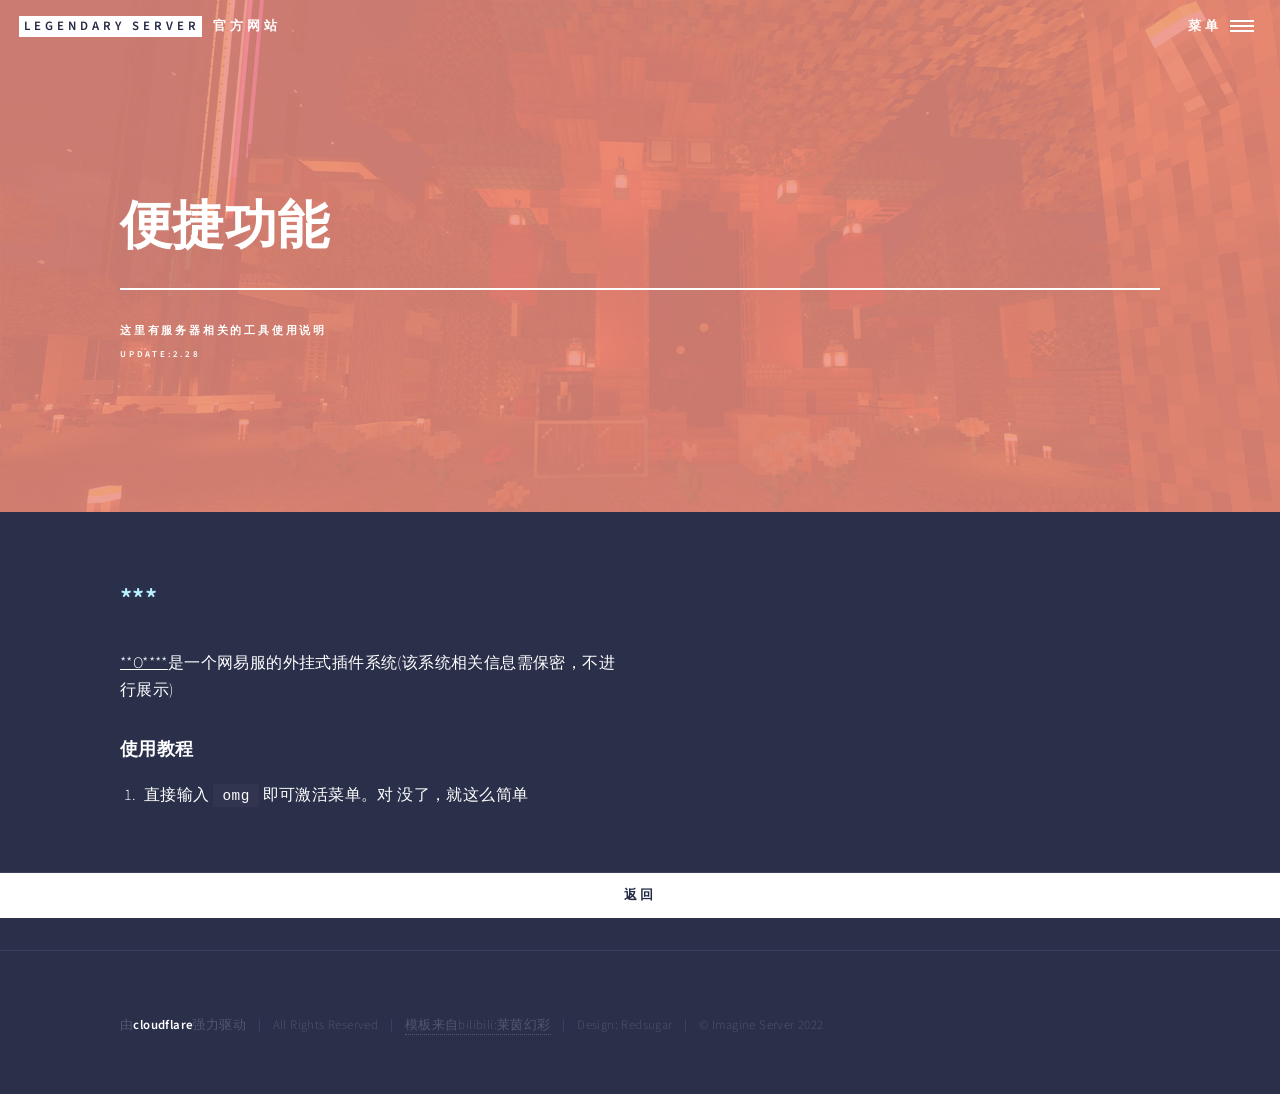
==== commit 661b92ca: "Update function.html" ====
--- a/function.html
+++ b/function.html
@@ -21,7 +21,7 @@
 		
 					<!-- Header -->
 						<header id="header" class="alt">
-							<a href="index.html" class="logo"><strong>Imagine  Server</strong> <span> 官方网站</span></a>
+							<a href="index.html" class="logo"><strong>legendary  Server</strong> <span> 官方网站</span></a>
 							<nav>
 								<a href="#menu">菜单</a>
 							</nav>
